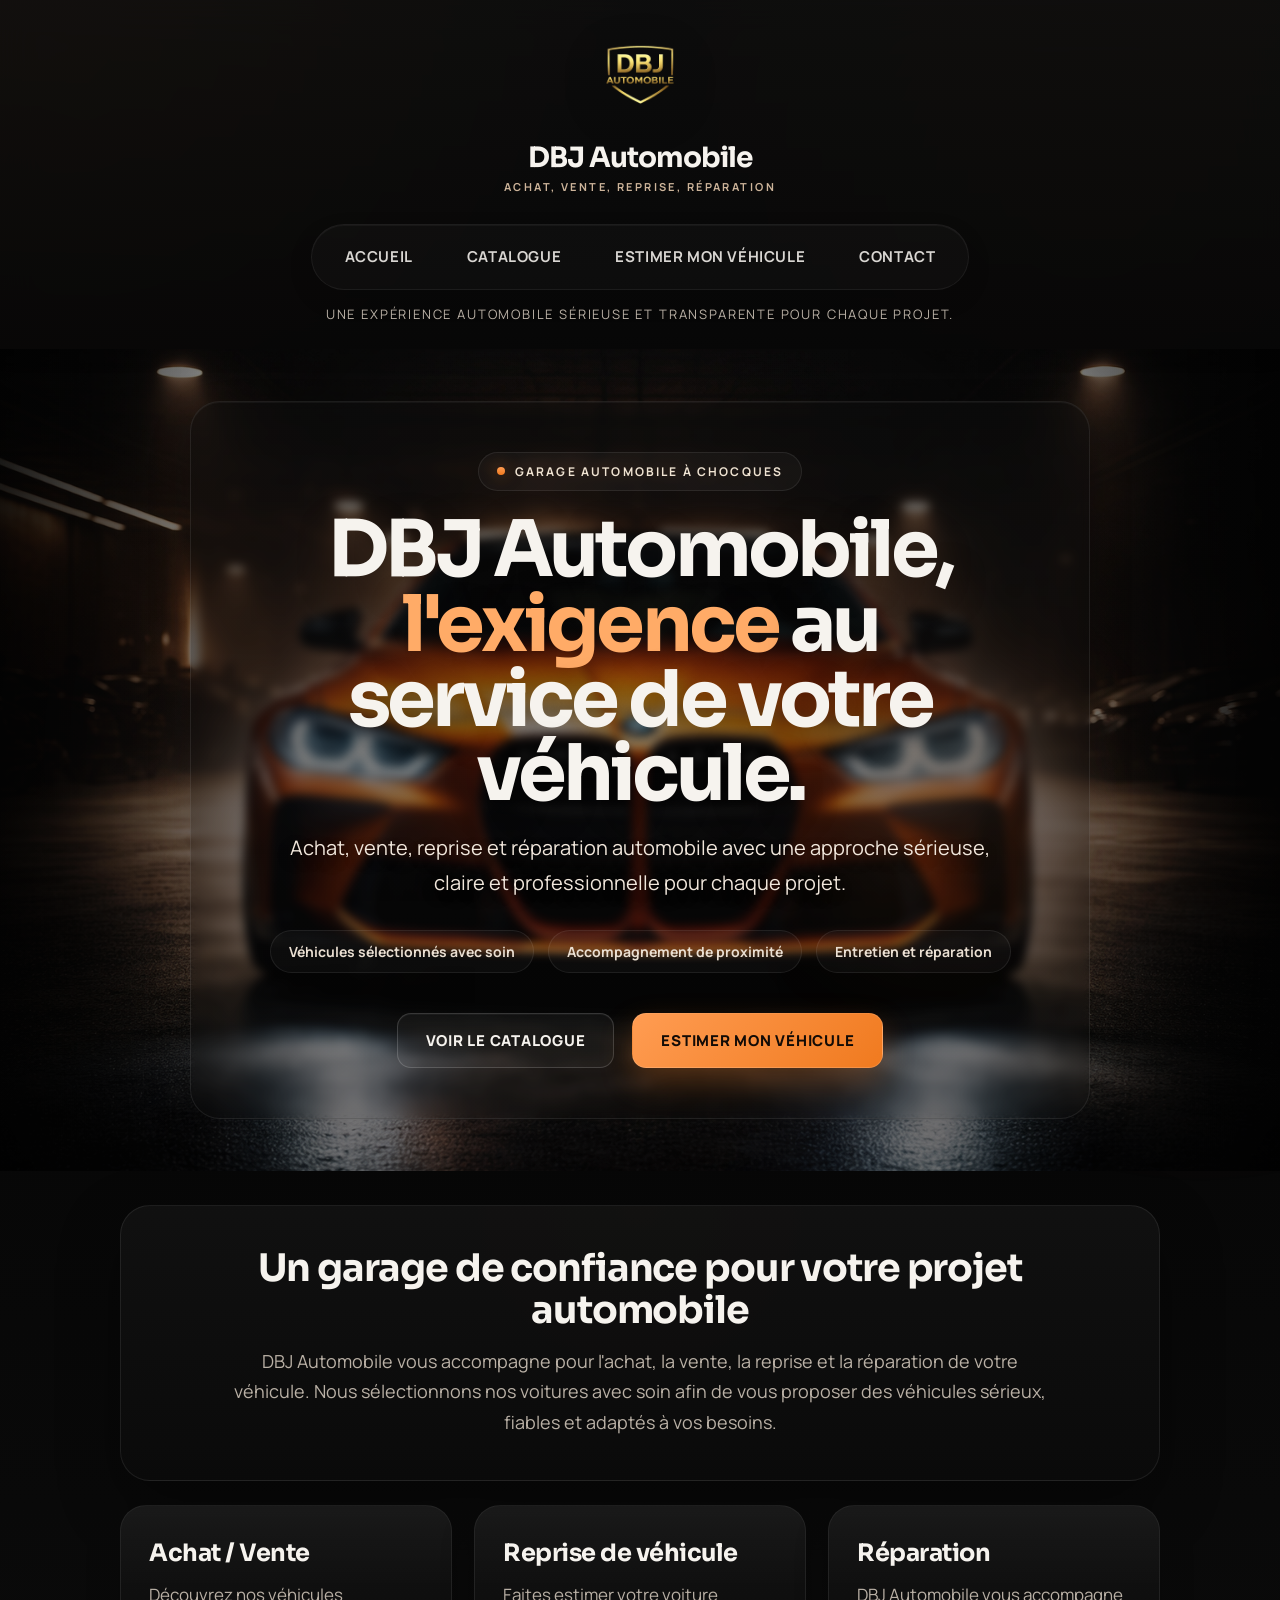
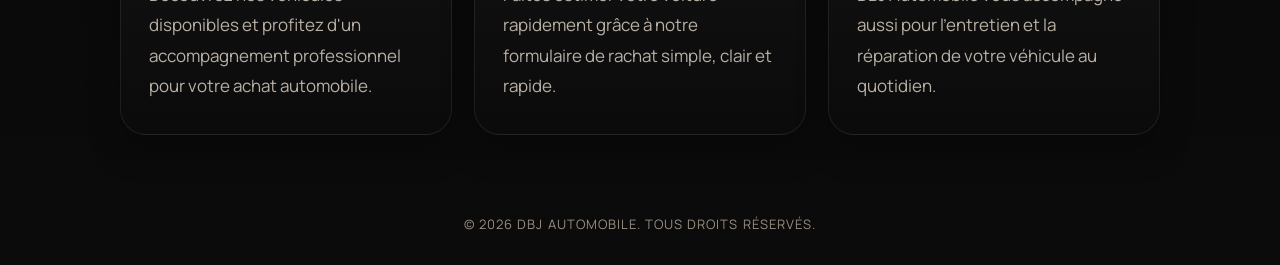
==== index.html @ 02dd4255 "maj" ====
<!doctype html>
<html lang="fr">
  <head>
    <meta charset="UTF-8" />
    <meta name="viewport" content="width=device-width, initial-scale=1.0" />
    <link rel="icon" href="/favicon.ico" sizes="any" />
    <link rel="icon" type="image/png" href="/favicon.png" />
    <link rel="apple-touch-icon" href="/favicon.png" />
    <link rel="shortcut icon" href="/favicon.ico" />

    <title>DBJ Automobile - Garage automobile à Chocques</title>
    <meta
      name="description"
      content="DBJ Automobile, garage automobile à Chocques. Achat, vente, reprise et réparation de véhicules. Découvrez notre catalogue et demandez une estimation."
    />
    <meta name="robots" content="index, follow" />
    <meta name="author" content="DBJ Automobile" />
    <meta name="theme-color" content="#111111" />
    <link rel="canonical" href="https://dbjautomobile.fr/" />
    <link rel="preconnect" href="https://fonts.googleapis.com" />
    <link rel="preconnect" href="https://fonts.gstatic.com" crossorigin />
    <link
      href="https://fonts.googleapis.com/css2?family=Manrope:wght@400;500;600;700;800&family=Sora:wght@500;600;700;800&display=swap"
      rel="stylesheet"
    />

    <meta property="og:title" content="DBJ Automobile" />
    <meta
      property="og:description"
      content="Vente, reprise et réparation de véhicules. Un service simple, fiable et sans surprise."
    />
    <meta property="og:type" content="website" />
    <meta property="og:url" content="https://dbjautomobile.fr/" />
    <meta property="og:image" content="https://dbjautomobile.fr/preview.jpg" />

    <meta name="twitter:card" content="summary_large_image" />
    <meta
      name="twitter:title"
      content="DBJ Automobile - Garage automobile à Chocques"
    />
    <meta
      name="twitter:description"
      content="Achat, vente, reprise et réparation de véhicules chez DBJ Automobile à Chocques."
    />
    <meta name="twitter:image" content="https://dbjautomobile.fr/preview.jpg" />

    <script type="application/ld+json">
      {
        "@context": "https://schema.org",
        "@type": "AutoRepair",
        "name": "DBJ Automobile",
        "image": "https://dbjautomobile.fr/images/logo1.png",
        "url": "https://dbjautomobile.fr/",
        "telephone": "+33 6 66 37 96 85",
        "address": {
          "@type": "PostalAddress",
          "streetAddress": "600 Rue de Lillers",
          "postalCode": "62920",
          "addressLocality": "Chocques",
          "addressCountry": "FR"
        },
        "areaServed": "Chocques",
        "priceRange": "€€",
        "sameAs": ["https://www.google.com/search?q=DBJ+AUTOMOBILE+Chocques"]
      }
    </script>

    <style>
      * {
        box-sizing: border-box;
      }

      :root {
        --bg: #050505;
        --bg-soft: #101010;
        --panel: rgba(17, 17, 17, 0.8);
        --panel-strong: rgba(12, 12, 12, 0.92);
        --line: rgba(255, 255, 255, 0.08);
        --line-strong: rgba(255, 255, 255, 0.14);
        --text: #f6f3ee;
        --muted: #b9b0a5;
        --accent: #f07a1f;
        --accent-soft: #ff9c52;
        --shadow: 0 24px 60px rgba(0, 0, 0, 0.38);
        --radius-xl: 30px;
        --radius-lg: 22px;
        --radius-md: 16px;
        --site-width: 1180px;
      }

      html {
        scroll-behavior: smooth;
      }
      a,
      button,
      input,
      textarea,
      select {
        -webkit-tap-highlight-color: transparent;
      }

      body {
        font-family: "Manrope", "Segoe UI", sans-serif;
        margin: 0;
        color: var(--text);
        background:
          radial-gradient(
            circle at top left,
            rgba(240, 122, 31, 0.14),
            transparent 28%
          ),
          radial-gradient(
            circle at 85% 10%,
            rgba(240, 122, 31, 0.12),
            transparent 22%
          ),
          linear-gradient(180deg, #090909 0%, #050505 42%, #0b0b0b 100%);
        overflow-x: hidden;
        overflow-y: visible;
        position: relative;
      }

      body::before,
      body::after {
        content: "";
        position: fixed;
        width: 34rem;
        height: 34rem;
        border-radius: 50%;
        filter: blur(110px);
        z-index: -1;
        pointer-events: none;
        opacity: 0.34;
      }

      body::before {
        top: -10rem;
        left: -8rem;
        background: rgba(240, 122, 31, 0.18);
      }

      body::after {
        right: -12rem;
        bottom: -10rem;
        background: rgba(240, 122, 31, 0.1);
      }

      .site-header {
        width: 100%;
        margin: 0;
        padding: 20px 28px 24px;
        color: var(--text);
        text-align: center;
        position: relative;
        top: 0;
        z-index: 10;
        background:
          linear-gradient(180deg, rgba(14, 14, 14, 0.9), rgba(7, 7, 7, 0.96)),
          linear-gradient(
            90deg,
            rgba(240, 122, 31, 0.05),
            transparent 45%,
            rgba(240, 122, 31, 0.02)
          );
        box-shadow: 0 6px 18px rgba(0, 0, 0, 0.14);
        backdrop-filter: blur(18px);
        overflow: hidden;
      }
      .site-header::before {
        content: none;
        position: absolute;
        inset: 0 auto auto 0;
        width: 100%;
        height: 1px;
        background: linear-gradient(
          90deg,
          transparent,
          rgba(255, 255, 255, 0.25),
          transparent
        );
        opacity: 0.55;
      }

      .header-shell {
        width: min(100%, var(--site-width));
        margin: 0 auto;
        display: flex;
        flex-direction: column;
        align-items: center;
        gap: 14px;
      }

      .logo-center {
        display: flex;
        flex-direction: column;
        justify-content: center;
        align-items: center;
        width: 100%;
        margin: 0 0 16px 0;
      }

      .logo {
        height: 118px;
        width: auto;
        max-width: 100%;
        object-fit: contain;
        display: block;
        filter: drop-shadow(0 12px 24px rgba(0, 0, 0, 0.28));
      }

      .brand-copy {
        margin-top: 2px;
        display: flex;
        flex-direction: column;
        align-items: center;
        gap: 4px;
      }

      .brand-title {
        margin: 0;
        font-family: "Sora", "Segoe UI", sans-serif;
        font-size: 28px;
        font-weight: 700;
        letter-spacing: -0.035em;
        color: var(--text);
      }

      .brand-subtitle {
        margin: 0;
        color: #cdb49a;
        font-size: 11px;
        font-weight: 700;
        letter-spacing: 0.22em;
        text-transform: uppercase;
      }

      .top-bar {
        display: flex;
        justify-content: center;
        width: 100%;
        max-width: 1100px;
        margin: 0 auto;
      }

      .menu {
        display: flex;
        gap: 12px;
        flex-wrap: wrap;
        justify-content: center;
        align-items: center;
        padding: 10px 12px;
        border-radius: 999px;
        border: 1px solid rgba(255, 255, 255, 0.06);
        background: rgba(255, 255, 255, 0.025);
        box-shadow:
          inset 0 1px 0 rgba(255, 255, 255, 0.04),
          0 10px 24px rgba(0, 0, 0, 0.14);
      }

      .menu a {
        color: rgba(246, 243, 238, 0.88);
        text-decoration: none;
        font-weight: 700;
        font-size: 15px;
        letter-spacing: 0.04em;
        text-transform: uppercase;
        line-height: 1.2;
        transition:
          color 0.25s ease,
          background 0.25s ease,
          border-color 0.25s ease;
        padding: 12px 20px;
        border-radius: 999px;
        border: 1px solid transparent;
      }

      .menu a:hover {
        color: var(--text);
        background: rgba(240, 122, 31, 0.08);
        border-color: rgba(240, 122, 31, 0.22);
      }

      .slogan {
        text-align: center;
        margin: 0 auto;
        color: var(--muted);
        font-size: 13px;
        letter-spacing: 0.14em;
        text-transform: uppercase;
        line-height: 1.6;
        max-width: 860px;
      }

      .hero-banner {
        width: 100%;
        max-width: none;
        min-height: 560px;
        margin: 0;
        background:
          linear-gradient(
            90deg,
            rgba(3, 3, 3, 0.88) 0%,
            rgba(3, 3, 3, 0.38) 18%,
            rgba(3, 3, 3, 0.16) 50%,
            rgba(3, 3, 3, 0.42) 82%,
            rgba(3, 3, 3, 0.9) 100%
          ),
          linear-gradient(
            180deg,
            rgba(255, 255, 255, 0.04),
            rgba(255, 255, 255, 0)
          ),
          url("images/hero.jpg") center center/cover no-repeat;
        display: flex;
        align-items: center;
        justify-content: center;
        padding: 52px 56px;
        position: relative;
        overflow: hidden;
        border-radius: 0;
        border: none;
        box-shadow: none;
      }

      .hero-banner::before {
        content: "";
        position: absolute;
        width: 26rem;
        height: 26rem;
        right: 10%;
        top: 56%;
        transform: translateY(-50%);
        border-radius: 50%;
        background: radial-gradient(
          circle,
          rgba(240, 122, 31, 0.16) 0%,
          rgba(240, 122, 31, 0.05) 34%,
          transparent 68%
        );
        filter: blur(44px);
        pointer-events: none;
      }

      .hero-banner::after {
        content: "";
        position: absolute;
        inset: 0;
        background:
          radial-gradient(
            circle at center,
            transparent 42%,
            rgba(0, 0, 0, 0.08) 72%,
            rgba(0, 0, 0, 0.28) 100%
          ),
          linear-gradient(
            180deg,
            transparent 0%,
            transparent 18%,
            transparent 82%,
            rgba(0, 0, 0, 0.24)
          );
        pointer-events: none;
      }

      .hero-overlay {
        text-align: center;
        color: var(--text);
        background: linear-gradient(
          180deg,
          rgba(14, 14, 14, 0.42),
          rgba(10, 10, 10, 0.18)
        );
        border: 1px solid rgba(255, 255, 255, 0.08);
        box-shadow:
          0 20px 44px rgba(0, 0, 0, 0.2),
          inset 0 1px 0 rgba(255, 255, 255, 0.04);
        backdrop-filter: blur(5px);
        border-radius: var(--radius-xl);
        padding: 50px 52px;
        max-width: 900px;
        width: min(100%, 900px);
        animation: fadeUp 0.8s ease;
        position: relative;
        z-index: 1;
      }

      .hero-kicker {
        display: inline-flex;
        align-items: center;
        gap: 10px;
        margin-bottom: 22px;
        padding: 10px 18px;
        border-radius: 999px;
        background: rgba(255, 255, 255, 0.035);
        border: 1px solid rgba(255, 255, 255, 0.08);
        font-size: 12px;
        font-weight: 700;
        letter-spacing: 0.18em;
        text-transform: uppercase;
        color: #efe3d2;
      }

      .hero-kicker::before {
        content: "";
        width: 8px;
        height: 8px;
        border-radius: 50%;
        background: linear-gradient(180deg, var(--accent-soft), var(--accent));
        box-shadow: 0 0 16px rgba(240, 122, 31, 0.5);
      }

      .hero-overlay h1 {
        margin: 0 0 18px 0;
        font-family: "Sora", "Segoe UI", sans-serif;
        font-size: 78px;
        line-height: 0.96;
        letter-spacing: -0.05em;
        max-width: 12ch;
        margin-left: auto;
        margin-right: auto;
        text-wrap: pretty;
        text-shadow: 0 10px 34px rgba(0, 0, 0, 0.34);
      }

      .hero-overlay h1 span {
        color: #ffab67;
      }

      .hero-overlay p {
        margin: 0 auto;
        max-width: 46rem;
        font-size: 20px;
        line-height: 1.75;
        color: #f0e6db;
        text-shadow: 0 6px 20px rgba(0, 0, 0, 0.22);
      }

      .hero-meta {
        display: flex;
        flex-wrap: wrap;
        gap: 14px;
        margin-top: 30px;
        justify-content: center;
      }

      .hero-meta span {
        display: inline-flex;
        align-items: center;
        min-height: 42px;
        padding: 11px 18px;
        border-radius: 999px;
        background: rgba(255, 255, 255, 0.03);
        border: 1px solid rgba(255, 255, 255, 0.08);
        color: #eadfd2;
        font-size: 14px;
        font-weight: 700;
      }

      .hero-buttons {
        margin-top: 40px;
        display: flex;
        gap: 18px;
        justify-content: center;
        flex-wrap: wrap;
      }

      .hero-btn {
        display: inline-block;
        min-width: 210px;
        padding: 16px 28px;
        border-radius: 14px;
        font-weight: 800;
        text-decoration: none;
        font-size: 15px;
        letter-spacing: 0.05em;
        text-transform: uppercase;
        transition:
          transform 0.25s ease,
          box-shadow 0.25s ease,
          background 0.25s ease,
          border-color 0.25s ease,
          color 0.25s ease;
        text-align: center;
      }

      .hero-btn-dark {
        background: rgba(255, 255, 255, 0.04);
        color: var(--text);
        border: 1px solid rgba(255, 255, 255, 0.16);
        box-shadow: inset 0 1px 0 rgba(255, 255, 255, 0.04);
      }

      .hero-btn-dark:hover {
        transform: translateY(-3px);
        background: rgba(255, 255, 255, 0.08);
        box-shadow: 0 14px 32px rgba(0, 0, 0, 0.26);
      }

      .hero-btn-gold {
        background: linear-gradient(135deg, var(--accent-soft), var(--accent));
        color: #120b06;
        border: 1px solid rgba(255, 255, 255, 0.12);
        box-shadow: 0 14px 32px rgba(240, 122, 31, 0.28);
      }

      .hero-btn-gold:hover {
        transform: translateY(-3px);
        box-shadow: 0 18px 36px rgba(240, 122, 31, 0.34);
        filter: saturate(1.06);
      }

      .intro-section {
        width: min(calc(100% - 32px), 1040px);
        margin: 34px auto 0;
        padding: 42px 38px;
        text-align: center;
        border-radius: var(--radius-xl);
        border: 1px solid rgba(255, 255, 255, 0.08);
        background:
          linear-gradient(
            180deg,
            rgba(18, 18, 18, 0.9),
            rgba(11, 11, 11, 0.92)
          ),
          radial-gradient(
            circle at top,
            rgba(240, 122, 31, 0.07),
            transparent 40%
          );
        box-shadow: var(--shadow);
      }

      .intro-section h2 {
        margin: 0 0 14px 0;
        font-family: "Sora", "Segoe UI", sans-serif;
        font-size: 38px;
        line-height: 1.1;
        color: var(--text);
        letter-spacing: -0.03em;
      }

      .intro-section p {
        margin: 0 auto;
        max-width: 820px;
        color: var(--muted);
        font-size: 18px;
        line-height: 1.7;
      }

      .features {
        width: min(calc(100% - 32px), 1040px);
        margin: 24px auto 80px auto;
        display: grid;
        grid-template-columns: repeat(3, 1fr);
        gap: 22px;
        padding: 0;
      }

      .feature {
        background: linear-gradient(
          180deg,
          rgba(19, 19, 19, 0.94),
          rgba(11, 11, 11, 0.96)
        );
        padding: 32px 28px;
        border-radius: 26px;
        text-align: left;
        box-shadow: 0 16px 34px rgba(0, 0, 0, 0.22);
        transition:
          transform 0.3s ease,
          box-shadow 0.3s ease,
          border-color 0.3s ease;
        border: 1px solid rgba(255, 255, 255, 0.08);
        position: relative;
        overflow: hidden;
      }

      .feature::before {
        content: "";
        position: absolute;
        inset: 0;
        background: linear-gradient(
          180deg,
          rgba(255, 255, 255, 0.03),
          transparent 36%
        );
        pointer-events: none;
      }

      .feature:hover {
        transform: translateY(-8px);
        box-shadow: 0 24px 48px rgba(0, 0, 0, 0.28);
        border-color: rgba(240, 122, 31, 0.22);
      }

      .feature h3 {
        margin: 0 0 12px;
        font-family: "Sora", "Segoe UI", sans-serif;
        font-size: 24px;
        color: var(--text);
        letter-spacing: -0.02em;
      }

      .feature p {
        margin: 0;
        color: var(--muted);
        line-height: 1.8;
        font-size: 17px;
      }

      .contact-popup {
        display: none;
        position: fixed;
        top: 0;
        left: 0;
        width: 100%;
        height: 100%;
        justify-content: center;
        align-items: center;
        z-index: 9999;
      }
      #contactPopup.contact-popup {
        padding: 24px;
        background:
          radial-gradient(
            circle at top,
            rgba(240, 122, 31, 0.12),
            transparent 24%
          ),
          rgba(2, 2, 2, 0.78);
        backdrop-filter: blur(12px);
      }
      #contactPopup .contact-box {
        background: linear-gradient(
          180deg,
          rgba(23, 23, 23, 0.96),
          rgba(10, 10, 10, 0.98)
        );
        color: var(--text);
        padding: 34px 30px 28px;
        border-radius: 28px;
        width: min(100%, 560px);
        text-align: left;
        position: relative;
        box-shadow: 0 30px 70px rgba(0, 0, 0, 0.42);
        border: 1px solid rgba(255, 255, 255, 0.08);
        overflow: hidden;
      }
      #contactPopup .contact-box::before {
        content: "";
        position: absolute;
        inset: 0;
        background:
          linear-gradient(180deg, rgba(255, 255, 255, 0.045), transparent 24%),
          radial-gradient(
            circle at top right,
            rgba(240, 122, 31, 0.14),
            transparent 28%
          );
        pointer-events: none;
      }
      #contactPopup .contact-box > * {
        position: relative;
        z-index: 1;
      }
      #contactPopup .contact-kicker {
        display: inline-flex;
        align-items: center;
        gap: 10px;
        margin-bottom: 14px;
        padding: 10px 16px;
        border-radius: 999px;
        background: rgba(255, 255, 255, 0.035);
        border: 1px solid rgba(255, 255, 255, 0.08);
        font-size: 11px;
        font-weight: 800;
        letter-spacing: 0.18em;
        text-transform: uppercase;
        color: #efe3d2;
      }
      #contactPopup .contact-kicker::before {
        content: "";
        width: 8px;
        height: 8px;
        border-radius: 50%;
        background: linear-gradient(180deg, var(--accent-soft), var(--accent));
        box-shadow: 0 0 14px rgba(240, 122, 31, 0.48);
      }
      #contactPopup .contact-box h2,
      #contactPopup .contact-box h3 {
        margin-top: 0;
        font-family: "Sora", "Segoe UI", sans-serif;
        color: var(--text);
      }
      #contactPopup .contact-box h2 {
        margin-bottom: 10px;
        font-size: 32px;
        letter-spacing: -0.03em;
      }
      #contactPopup .contact-intro {
        margin: 0 0 22px;
        color: #d2c5b8;
        line-height: 1.75;
        font-size: 15px;
        max-width: 44ch;
      }
      #contactPopup .contact-box h3 {
        margin: 0 0 14px;
        font-size: 18px;
        color: #f0d4bd;
      }
      #contactPopup .contact-grid {
        display: grid;
        gap: 12px;
        margin-bottom: 24px;
      }
      #contactPopup .contact-item {
        padding: 15px 16px;
        border-radius: 18px;
        background: rgba(255, 255, 255, 0.03);
        border: 1px solid rgba(255, 255, 255, 0.08);
        box-shadow: inset 0 1px 0 rgba(255, 255, 255, 0.03);
      }
      #contactPopup .contact-item-label {
        display: block;
        margin-bottom: 8px;
        font-size: 11px;
        font-weight: 800;
        letter-spacing: 0.16em;
        text-transform: uppercase;
        color: #9f9183;
      }
      #contactPopup .contact-item-value,
      #contactPopup .contact-item-value a {
        color: #f6f3ee;
        text-decoration: none;
        font-weight: 700;
        line-height: 1.6;
      }
      #contactPopup .contact-item-value a:hover,
      #contactPopup .contact-map-link:hover {
        color: #ffcfab;
      }
      #contactPopup .contact-map-link {
        display: inline-flex;
        align-items: center;
        gap: 10px;
        margin-top: 4px;
        color: #ffcfab;
        text-decoration: none;
        font-weight: 800;
        letter-spacing: 0.04em;
      }
      #contactPopup .contact-hours {
        padding: 18px;
        border-radius: 22px;
        background: linear-gradient(
          180deg,
          rgba(255, 255, 255, 0.035),
          rgba(255, 255, 255, 0.015)
        );
        border: 1px solid rgba(255, 255, 255, 0.08);
      }
      #contactPopup .contact-hours-list {
        display: grid;
        gap: 10px;
      }
      #contactPopup .contact-hour-row {
        display: flex;
        justify-content: space-between;
        gap: 16px;
        padding-bottom: 10px;
        border-bottom: 1px solid rgba(255, 255, 255, 0.06);
        color: #ded4ca;
      }
      #contactPopup .contact-hour-row:last-child {
        padding-bottom: 0;
        border-bottom: none;
      }
      #contactPopup .contact-day {
        font-weight: 700;
        color: #f4ede5;
      }
      #contactPopup .contact-time {
        color: #baaea1;
        text-align: right;
      }
      #contactPopup .close {
        position: absolute;
        top: 18px;
        right: 18px;
        display: flex;
        align-items: center;
        justify-content: center;
        width: 42px;
        height: 42px;
        border-radius: 50%;
        font-size: 22px;
        cursor: pointer;
        color: #f0d4bd;
        background: rgba(255, 255, 255, 0.035);
        border: 1px solid rgba(255, 255, 255, 0.08);
        transition:
          background 0.25s ease,
          border-color 0.25s ease,
          transform 0.25s ease,
          color 0.25s ease;
      }
      #contactPopup .close:hover {
        background: rgba(240, 122, 31, 0.12);
        border-color: rgba(240, 122, 31, 0.24);
        color: #fff4e8;
        transform: translateY(-1px);
      }

      .site-footer {
        width: min(calc(100% - 32px), var(--site-width));
        text-align: center;
        padding: 0 20px 32px;
        background: transparent;
        color: #998d81;
        font-size: 13px;
        margin: 0 auto;
        letter-spacing: 0.08em;
        text-transform: uppercase;
      }

      .site-footer p {
        margin: 0;
      }

      @keyframes fadeUp {
        from {
          opacity: 0;
          transform: translateY(20px);
        }
        to {
          opacity: 1;
          transform: translateY(0);
        }
      }

      @media (max-width: 900px) {
        .features {
          grid-template-columns: 1fr;
        }

        .hero-banner {
          min-height: 500px;
          padding: 38px 34px;
          margin-top: 0;
        }

        .hero-overlay h1 {
          font-size: 58px;
          max-width: 12ch;
        }
      }

      @media (max-width: 768px) {
        .site-header {
          width: 100%;
          margin-top: 0;
          padding: 18px 14px 18px;
        }

        .header-shell {
          gap: 14px;
        }

        .logo {
          height: 96px;
        }

        .logo-center {
          margin-bottom: 12px;
        }

        .brand-title {
          font-size: 23px;
        }

        .brand-subtitle {
          font-size: 11px;
          letter-spacing: 0.16em;
        }

        .menu {
          display: flex;
          flex-direction: column;
          gap: 8px;
          max-width: 100%;
          width: 100%;
          margin: 0 auto;
          border-radius: 20px;
          padding: 10px;
        }

        .menu a {
          display: flex;
          align-items: center;
          justify-content: center;
          width: 100%;
          min-height: 50px;
          font-size: 14px;
          text-align: center;
          background: rgba(255, 255, 255, 0.04);
          border: 1px solid rgba(255, 255, 255, 0.08);
          border-radius: 14px;
          padding: 10px 14px;
        }

        .slogan {
          font-size: 12px;
          line-height: 1.5;
          padding: 0 8px;
          max-width: 380px;
          margin: 14px auto 0 auto;
        }

        .hero-banner {
          width: 100%;
          min-height: 480px;
          padding: 22px 16px;
          border-radius: 0;
          margin-top: 0;
        }

        .hero-overlay {
          padding: 34px 22px;
          border-radius: 22px;
        }

        .hero-kicker {
          font-size: 11px;
          letter-spacing: 0.12em;
        }

        .hero-overlay h1 {
          font-size: 42px;
          line-height: 1.02;
          max-width: 11ch;
        }

        .hero-overlay p {
          font-size: 17px;
          max-width: 100%;
        }

        .hero-btn {
          width: 100%;
          min-width: 0;
          max-width: none;
        }

        .hero-meta {
          gap: 10px;
        }

        .hero-meta span {
          width: 100%;
          justify-content: center;
        }

        .intro-section {
          width: min(calc(100% - 20px), 1040px);
          margin-top: 18px;
          padding: 30px 20px;
          border-radius: 24px;
        }

        .intro-section h2 {
          font-size: 28px;
        }

        .intro-section p {
          font-size: 16px;
        }

        .features {
          width: min(calc(100% - 20px), 1040px);
          gap: 16px;
          margin-bottom: 52px;
        }

        .feature {
          padding: 24px 20px;
          border-radius: 22px;
        }

        .feature h3 {
          font-size: 22px;
        }

        .feature p {
          font-size: 16px;
        }

        #contactPopup.contact-popup {
          top: 0;
          left: 0;
          width: 100%;
          height: 100%;
          padding: 20px;
          background: rgba(0, 0, 0, 0.6);
          display: none;
          align-items: center;
          justify-content: center;
          overflow: hidden;
        }

        #contactPopup .contact-box {
          width: 100%;
          max-width: 400px;
          max-height: 90vh;
          padding: 22px 18px 20px;
          border-radius: 20px;
          overflow-y: auto;
          overscroll-behavior: contain;
          -webkit-overflow-scrolling: touch;
        }

        #contactPopup .contact-box h2 {
          font-size: 28px;
        }

        #contactPopup .close {
          position: sticky;
          top: 0;
          right: auto;
          margin-left: auto;
          margin-bottom: 10px;
          z-index: 5;
        }

        #contactPopup .contact-hour-row {
          flex-direction: column;
          gap: 4px;
        }

        #contactPopup .contact-time {
          text-align: left;
        }

        .site-footer {
          width: min(calc(100% - 20px), var(--site-width));
          padding: 0 0 26px;
        }
      }
    </style>

    <script type="application/ld+json">
      {
        "@context": "https://schema.org",
        "@type": "AutoRepair",
        "name": "DBJ Automobile",
        "image": "https://dbjautomobile.fr/images/logo1.png",
        "url": "https://dbjautomobile.fr/",
        "telephone": "+33 6 66 37 96 85",
        "address": {
          "@type": "PostalAddress",
          "streetAddress": "600 Rue de Lillers",
          "postalCode": "62920",
          "addressLocality": "Chocques",
          "addressCountry": "FR"
        },
        "areaServed": "Chocques",
        "priceRange": "€€",
        "sameAs": ["https://www.google.com/search?q=DBJ+AUTOMOBILE+Chocques"]
      }
    </script>
  </head>
  <body>
    <header class="site-header">
      <div class="header-shell">
        <div class="logo-center">
          <img src="images/logo1.png" class="logo" alt="DBJ Automobile" />
          <div class="brand-copy">
            <p class="brand-title">DBJ Automobile</p>
            <p class="brand-subtitle">Achat, Vente, Reprise, Réparation</p>
          </div>
        </div>

        <div class="top-bar">
          <div class="menu">
            <a href="index.html">Accueil</a>
            <a href="catalogue.html">Catalogue</a>
            <a href="rachat.html">Estimer mon véhicule</a>
            <a
              href="#"
              onclick="
                openContact();
                return false;
              "
              >Contact</a
            >
          </div>
        </div>

        <p class="slogan">
          Une expérience automobile sérieuse et transparente pour chaque projet.
        </p>
      </div>
    </header>

    <section class="hero-banner">
      <div class="hero-overlay">
        <div class="hero-kicker">Garage automobile à Chocques</div>
        <h1>
          DBJ Automobile, <span>l'exigence</span> au service de votre véhicule.
        </h1>
        <p>
          Achat, vente, reprise et réparation automobile avec une approche
          sérieuse, claire et professionnelle pour chaque projet.
        </p>

        <div class="hero-meta">
          <span>Véhicules sélectionnés avec soin</span>
          <span>Accompagnement de proximité</span>
          <span>Entretien et réparation</span>
        </div>

        <div class="hero-buttons">
          <a href="catalogue.html" class="hero-btn hero-btn-dark"
            >Voir le catalogue</a
          >
          <a href="rachat.html" class="hero-btn hero-btn-gold"
            >Estimer mon véhicule</a
          >
        </div>
      </div>
    </section>

    <section class="intro-section">
      <h2>Un garage de confiance pour votre projet automobile</h2>
      <p>
        DBJ Automobile vous accompagne pour l'achat, la vente, la reprise et la
        réparation de votre véhicule. Nous sélectionnons nos voitures avec soin
        afin de vous proposer des véhicules sérieux, fiables et adaptés à vos
        besoins.
      </p>
    </section>

    <section class="features">
      <div class="feature">
        <h3>Achat / Vente</h3>
        <p>
          Découvrez nos véhicules disponibles et profitez d'un accompagnement
          professionnel pour votre achat automobile.
        </p>
      </div>

      <div class="feature">
        <h3>Reprise de véhicule</h3>
        <p>
          Faites estimer votre voiture rapidement grâce à notre formulaire de
          rachat simple, clair et rapide.
        </p>
      </div>

      <div class="feature">
        <h3>Réparation</h3>
        <p>
          DBJ Automobile vous accompagne aussi pour l'entretien et la réparation
          de votre véhicule au quotidien.
        </p>
      </div>
    </section>

    <div id="contactPopup" class="contact-popup">
      <div class="contact-box">
        <span class="close" onclick="closeContact()">×</span>
        <div class="contact-kicker">Prendre contact</div>
        <h2>Contact DBJ Automobile</h2>
        <p class="contact-intro">
          Retrouvez nos coordonnées et nos horaires pour échanger simplement
          avec le garage dans un cadre clair, sérieux et rassurant.
        </p>
        <div class="contact-grid">
          <div class="contact-item">
            <span class="contact-item-label">Adresse</span>
            <div class="contact-item-value">
              600 rue de Lillers, 62920 Chocques
            </div>
          </div>
          <div class="contact-item">
            <span class="contact-item-label">Téléphone</span>
            <div class="contact-item-value">
              <a href="tel:+33666379685">06 66 37 96 85</a>
            </div>
          </div>
          <div class="contact-item">
            <span class="contact-item-label">Email</span>
            <div class="contact-item-value">
              <a href="mailto:dbjautomobile@gmail.com"
                >dbjautomobile@gmail.com</a
              >
            </div>
          </div>
        </div>
        <a
          class="contact-map-link"
          href="https://maps.google.com/?q=600 rue de Lillers 62920 Chocques"
          target="_blank"
          >Voir sur Google Maps</a
        >
        <div class="contact-hours">
          <h3>Horaires</h3>
          <div class="contact-hours-list">
            <div class="contact-hour-row">
              <span class="contact-day">Lundi</span
              ><span class="contact-time">9h-12h / 14h-18h</span>
            </div>
            <div class="contact-hour-row">
              <span class="contact-day">Mardi</span
              ><span class="contact-time">9h-12h / 14h-18h</span>
            </div>
            <div class="contact-hour-row">
              <span class="contact-day">Mercredi</span
              ><span class="contact-time">9h-12h / 14h-18h</span>
            </div>
            <div class="contact-hour-row">
              <span class="contact-day">Jeudi</span
              ><span class="contact-time">9h-12h / 14h-18h</span>
            </div>
            <div class="contact-hour-row">
              <span class="contact-day">Vendredi</span
              ><span class="contact-time">9h-12h / 14h-18h</span>
            </div>
            <div class="contact-hour-row">
              <span class="contact-day">Samedi</span
              ><span class="contact-time">Fermé</span>
            </div>
            <div class="contact-hour-row">
              <span class="contact-day">Dimanche</span
              ><span class="contact-time">Fermé</span>
            </div>
          </div>
        </div>
      </div>
    </div>
    <script>
      function openContact() {
        document.getElementById("contactPopup").style.display = "flex";
      }

      function closeContact() {
        document.getElementById("contactPopup").style.display = "none";
      }

      window.addEventListener("click", function (e) {
        const popup = document.getElementById("contactPopup");
        if (e.target === popup) {
          closeContact();
        }
      });
    </script>

    <footer class="site-footer">
      <p>© 2026 DBJ Automobile. Tous droits réservés.</p>
    </footer>
  </body>
</html>
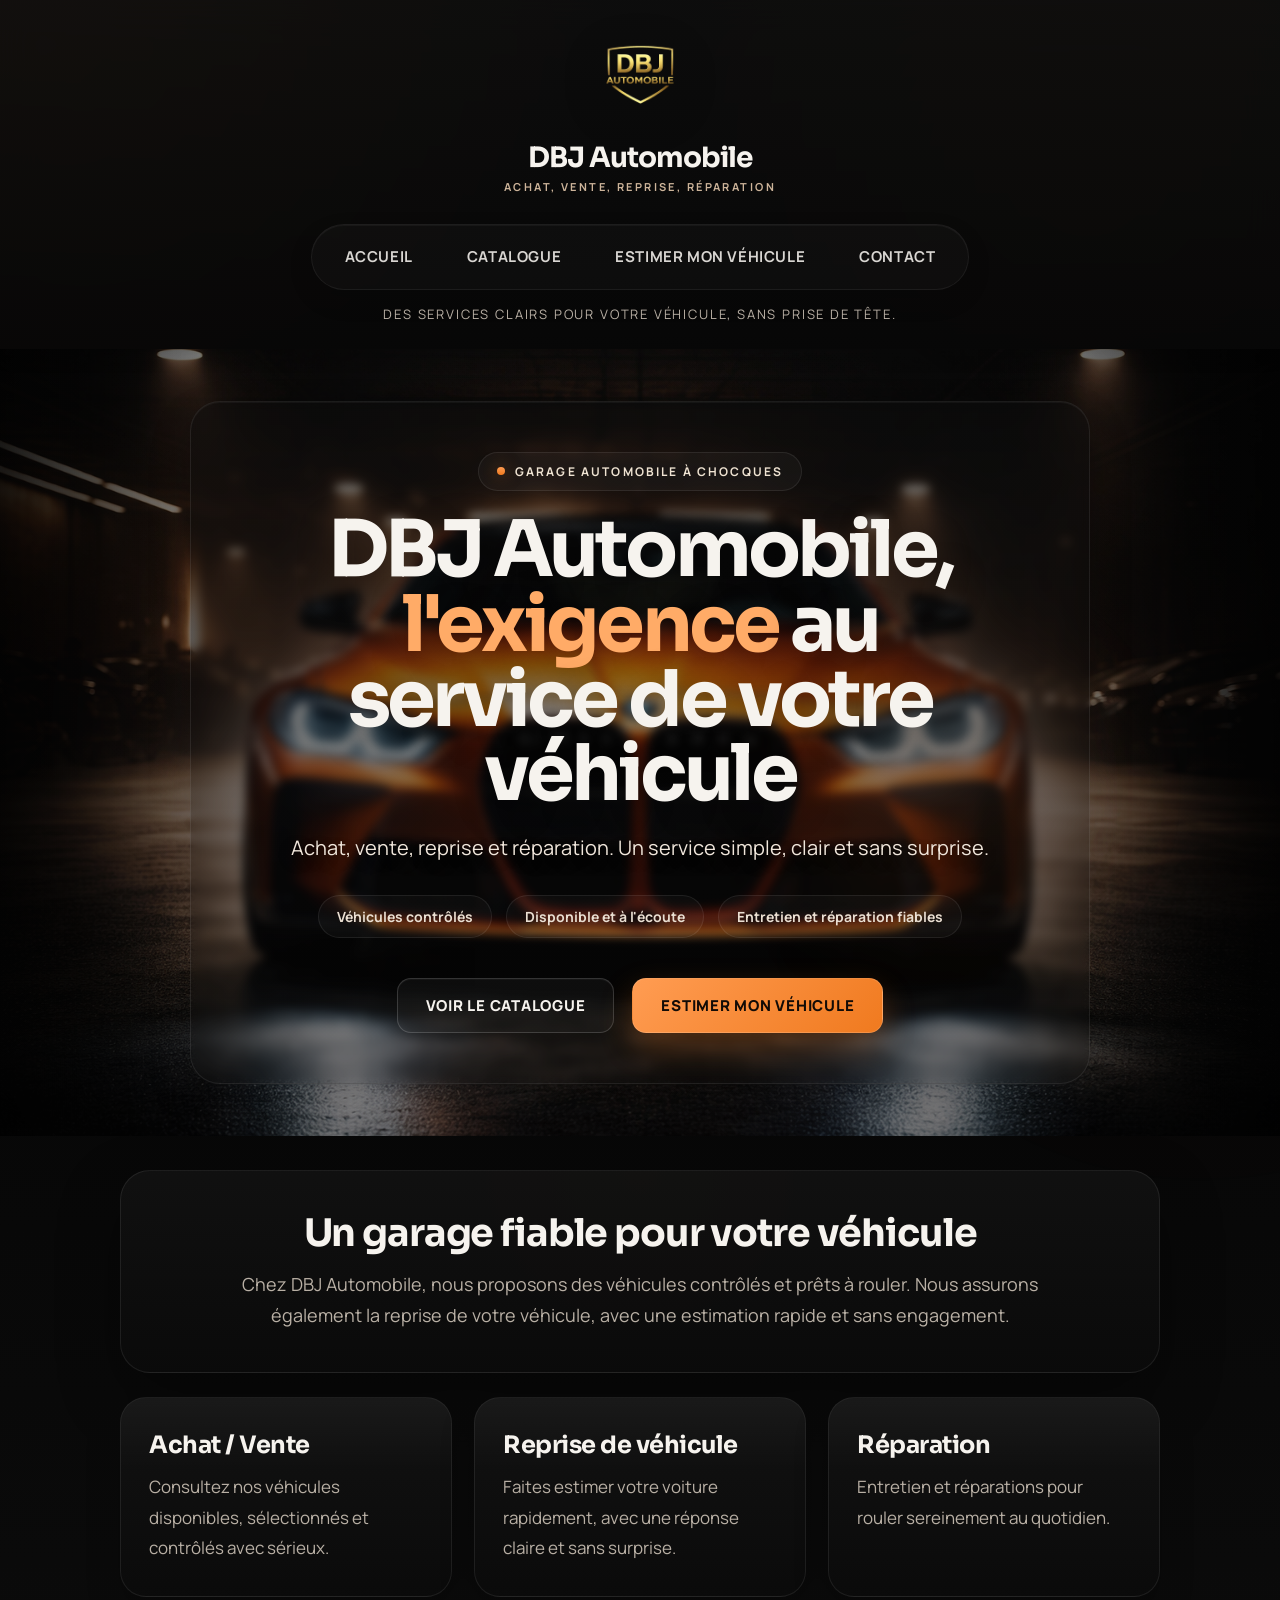
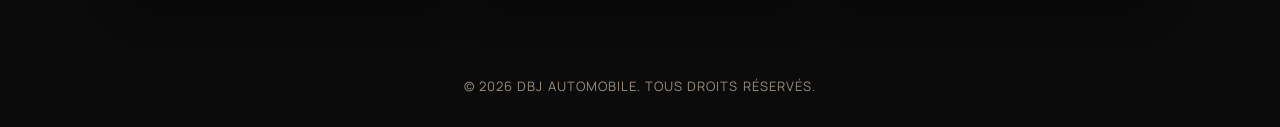
==== commit bc5ae4f1: "maj" ====
--- a/index.html
+++ b/index.html
@@ -1098,7 +1098,7 @@
         </div>
 
         <p class="slogan">
-          Une expérience automobile sérieuse et transparente pour chaque projet.
+          Des services clairs pour votre véhicule, sans prise de tête.
         </p>
       </div>
     </header>
@@ -1107,17 +1107,17 @@
       <div class="hero-overlay">
         <div class="hero-kicker">Garage automobile à Chocques</div>
         <h1>
-          DBJ Automobile, <span>l'exigence</span> au service de votre véhicule.
+          DBJ Automobile, <span>l'exigence</span> au service de votre véhicule
         </h1>
         <p>
-          Achat, vente, reprise et réparation automobile avec une approche
-          sérieuse, claire et professionnelle pour chaque projet.
+          Achat, vente, reprise et réparation. Un service simple, clair et sans
+          surprise.
         </p>
 
         <div class="hero-meta">
-          <span>Véhicules sélectionnés avec soin</span>
-          <span>Accompagnement de proximité</span>
-          <span>Entretien et réparation</span>
+          <span>Véhicules contrôlés</span>
+          <span>Disponible et à l'écoute</span>
+          <span>Entretien et réparation fiables</span>
         </div>
 
         <div class="hero-buttons">
@@ -1132,12 +1132,11 @@
     </section>
 
     <section class="intro-section">
-      <h2>Un garage de confiance pour votre projet automobile</h2>
+      <h2>Un garage fiable pour votre véhicule</h2>
       <p>
-        DBJ Automobile vous accompagne pour l'achat, la vente, la reprise et la
-        réparation de votre véhicule. Nous sélectionnons nos voitures avec soin
-        afin de vous proposer des véhicules sérieux, fiables et adaptés à vos
-        besoins.
+        Chez DBJ Automobile, nous proposons des véhicules contrôlés et prêts à
+        rouler. Nous assurons également la reprise de votre véhicule, avec une
+        estimation rapide et sans engagement.
       </p>
     </section>
 
@@ -1145,25 +1144,22 @@
       <div class="feature">
         <h3>Achat / Vente</h3>
         <p>
-          Découvrez nos véhicules disponibles et profitez d'un accompagnement
-          professionnel pour votre achat automobile.
+          Consultez nos véhicules disponibles, sélectionnés et contrôlés avec
+          sérieux.
         </p>
       </div>
 
       <div class="feature">
         <h3>Reprise de véhicule</h3>
         <p>
-          Faites estimer votre voiture rapidement grâce à notre formulaire de
-          rachat simple, clair et rapide.
+          Faites estimer votre voiture rapidement, avec une réponse claire et
+          sans surprise.
         </p>
       </div>
 
       <div class="feature">
         <h3>Réparation</h3>
-        <p>
-          DBJ Automobile vous accompagne aussi pour l'entretien et la réparation
-          de votre véhicule au quotidien.
-        </p>
+        <p>Entretien et réparations pour rouler sereinement au quotidien.</p>
       </div>
     </section>
 
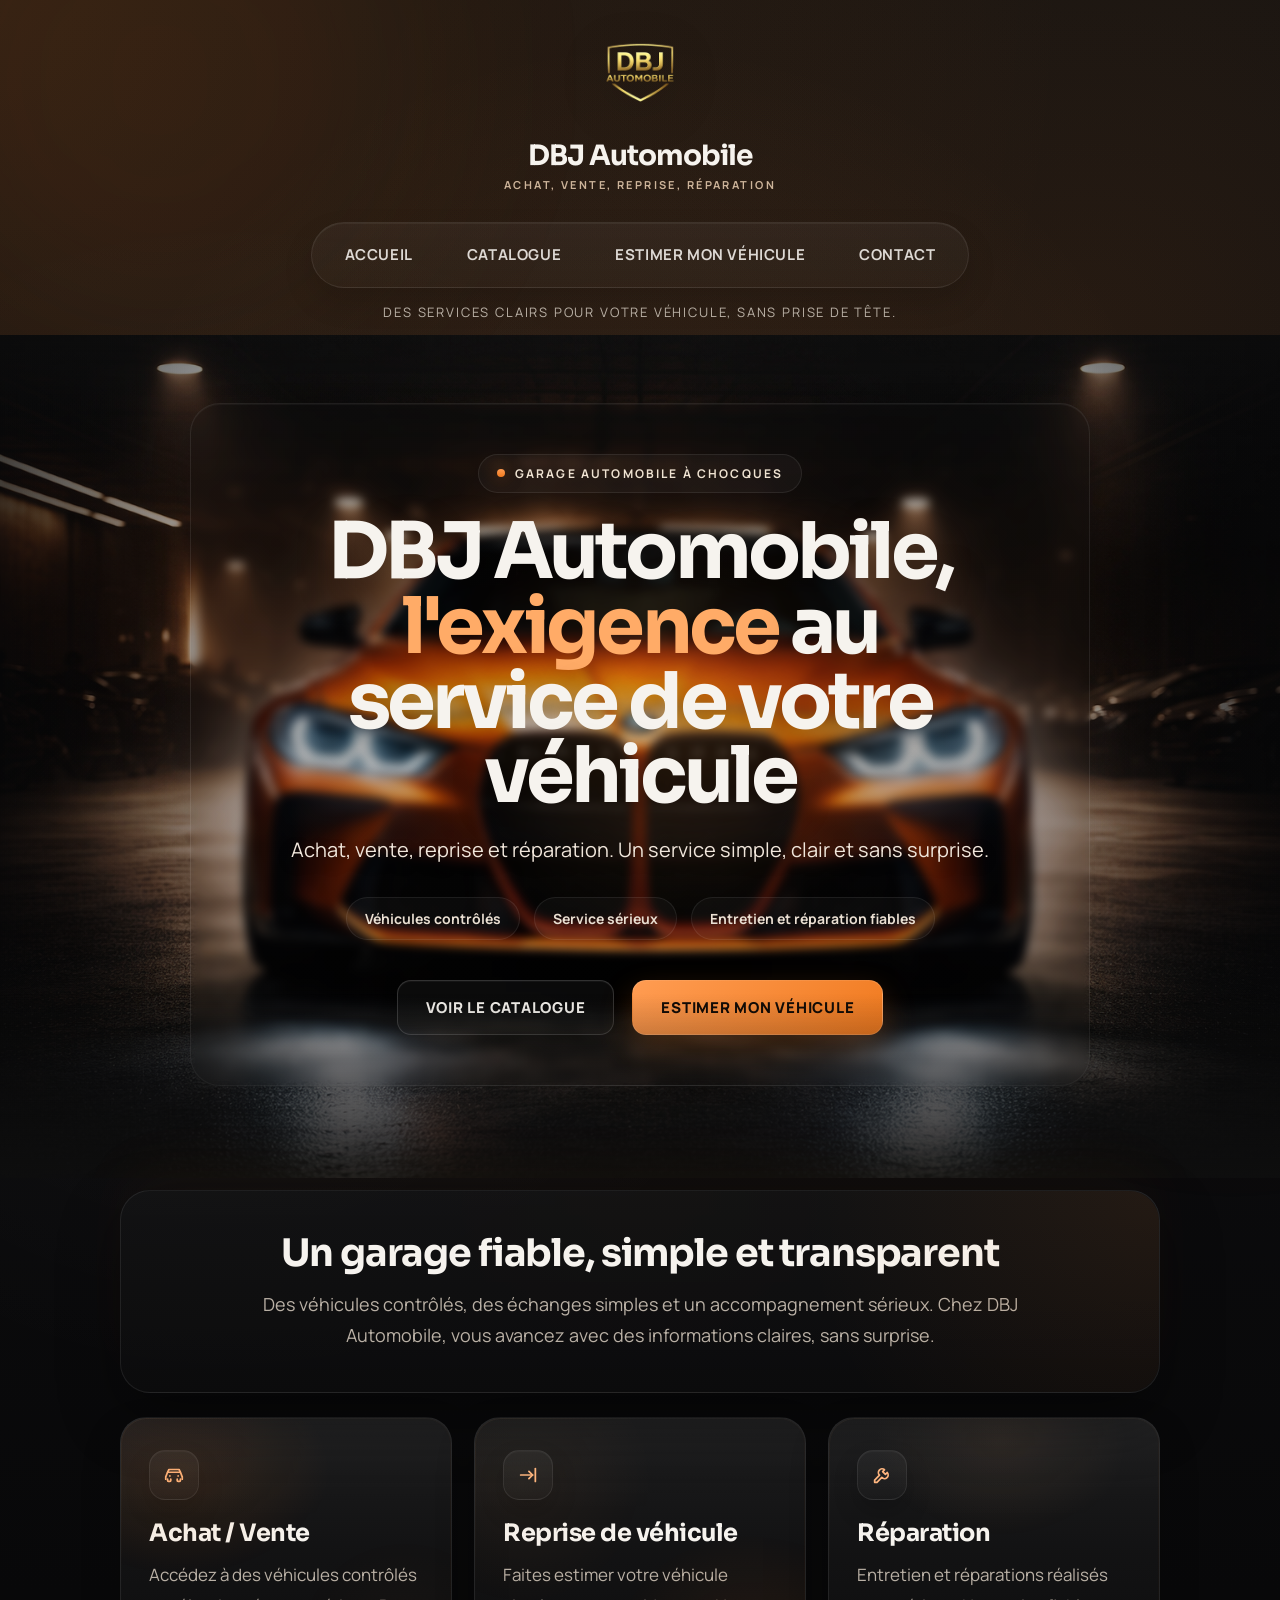
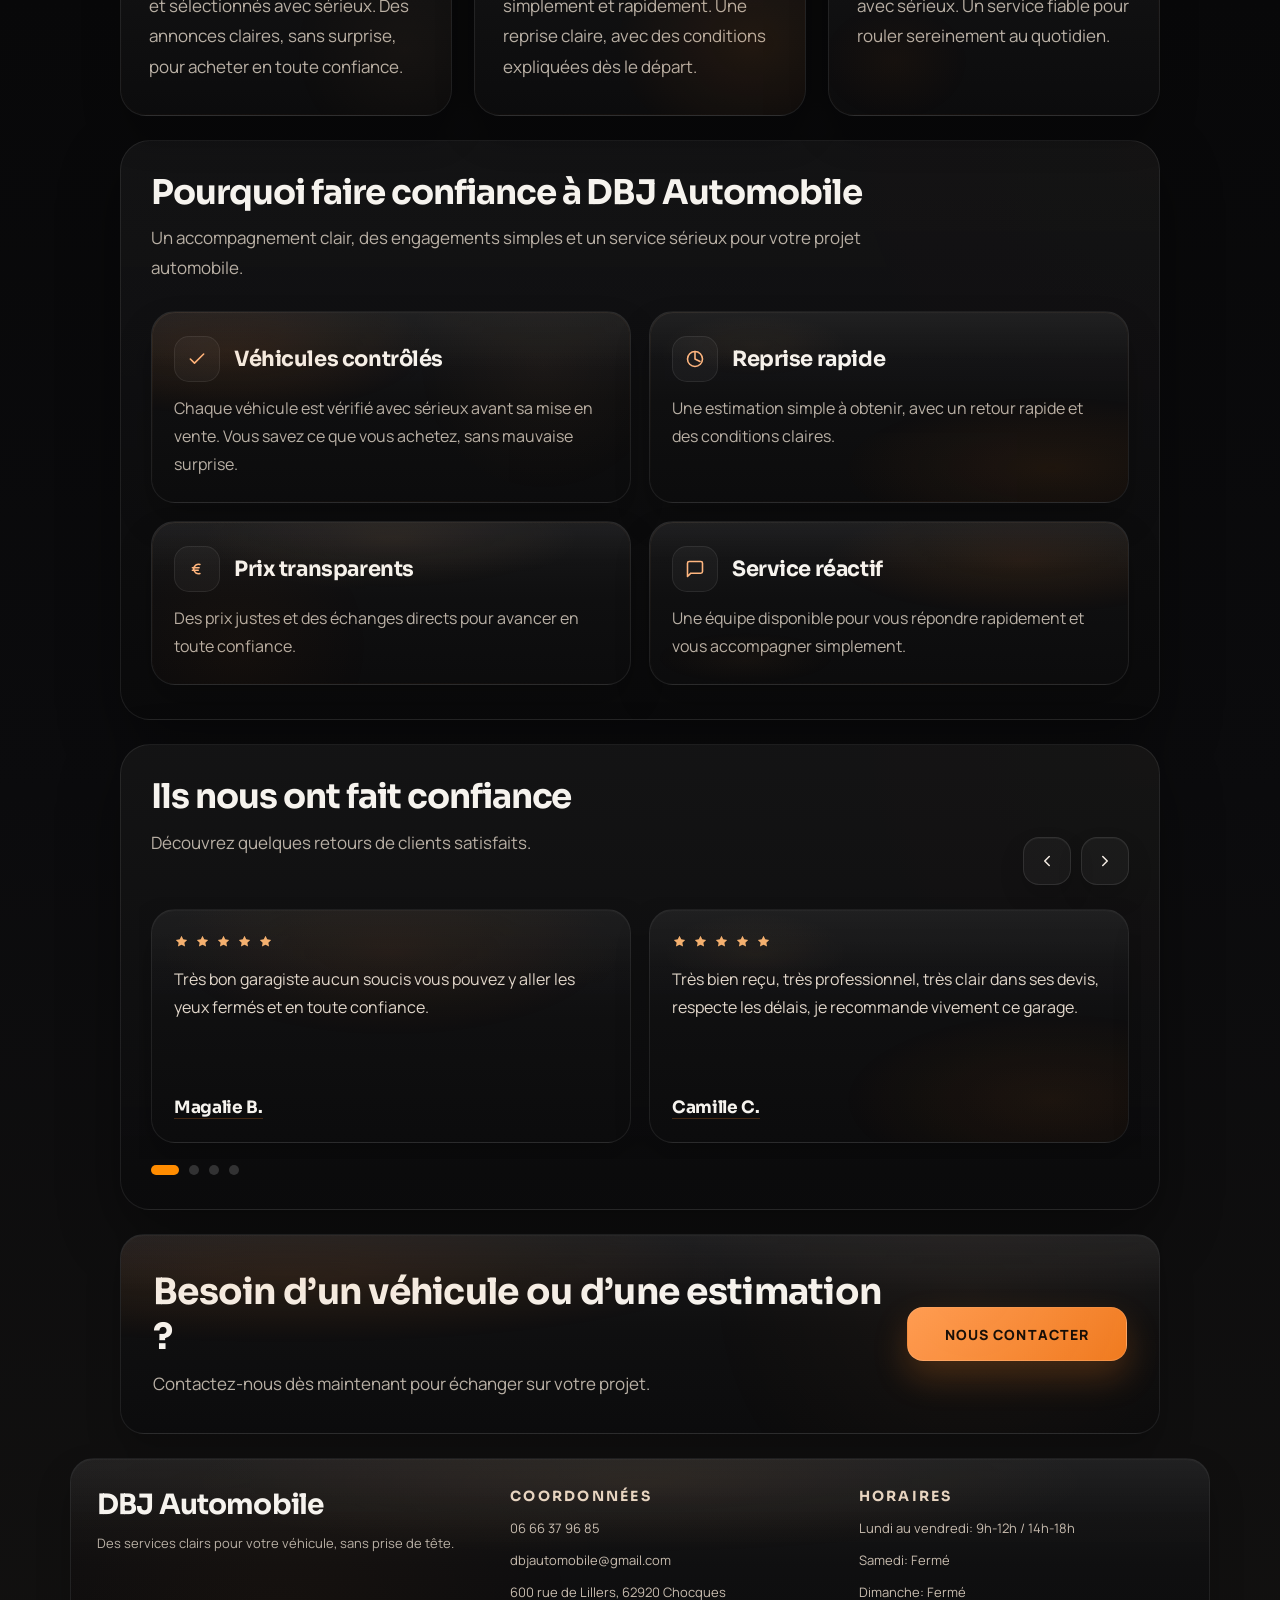
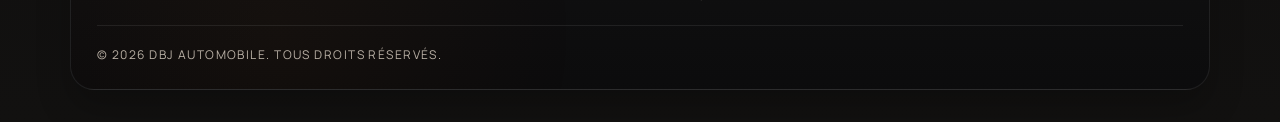
==== commit 0fcf4738: "Maj final" ====
--- a/index.html
+++ b/index.html
@@ -11,8 +11,7 @@
     <title>DBJ Automobile - Garage automobile à Chocques</title>
     <meta
       name="description"
-      content="DBJ Automobile, garage automobile à Chocques. Achat, vente, reprise et réparation de véhicules. Découvrez notre catalogue et demandez une estimation."
-    />
+      content="DBJ Automobile, garage automobile à Chocques. Achat, vente, reprise et réparation de véhicules. Découvrez notre catalogue et demandez une estimation." />
     <meta name="robots" content="index, follow" />
     <meta name="author" content="DBJ Automobile" />
     <meta name="theme-color" content="#111111" />
@@ -21,14 +20,12 @@
     <link rel="preconnect" href="https://fonts.gstatic.com" crossorigin />
     <link
       href="https://fonts.googleapis.com/css2?family=Manrope:wght@400;500;600;700;800&family=Sora:wght@500;600;700;800&display=swap"
-      rel="stylesheet"
-    />
+      rel="stylesheet" />
 
     <meta property="og:title" content="DBJ Automobile" />
     <meta
       property="og:description"
-      content="Vente, reprise et réparation de véhicules. Un service simple, fiable et sans surprise."
-    />
+      content="Vente, reprise et réparation de véhicules. Un service simple, fiable et sans surprise." />
     <meta property="og:type" content="website" />
     <meta property="og:url" content="https://dbjautomobile.fr/" />
     <meta property="og:image" content="https://dbjautomobile.fr/preview.jpg" />
@@ -36,12 +33,10 @@
     <meta name="twitter:card" content="summary_large_image" />
     <meta
       name="twitter:title"
-      content="DBJ Automobile - Garage automobile à Chocques"
-    />
+      content="DBJ Automobile - Garage automobile à Chocques" />
     <meta
       name="twitter:description"
-      content="Achat, vente, reprise et réparation de véhicules chez DBJ Automobile à Chocques."
-    />
+      content="Achat, vente, reprise et réparation de véhicules chez DBJ Automobile à Chocques." />
     <meta name="twitter:image" content="https://dbjautomobile.fr/preview.jpg" />
 
     <script type="application/ld+json">
@@ -105,16 +100,33 @@
         color: var(--text);
         background:
           radial-gradient(
+            circle at 50% 18%,
+            rgba(255, 158, 82, 0.09),
+            transparent 20%
+          ),
+          radial-gradient(
+            circle at 18% 24%,
+            rgba(255, 255, 255, 0.035),
+            transparent 22%
+          ),
+          radial-gradient(
             circle at top left,
             rgba(240, 122, 31, 0.14),
-            transparent 28%
+            transparent 30%
           ),
           radial-gradient(
             circle at 85% 10%,
-            rgba(240, 122, 31, 0.12),
-            transparent 22%
+            rgba(240, 122, 31, 0.1),
+            transparent 24%
           ),
-          linear-gradient(180deg, #090909 0%, #050505 42%, #0b0b0b 100%);
+          linear-gradient(
+            180deg,
+            #111111 0%,
+            #0d0d0f 22%,
+            #080809 48%,
+            #0b0b0d 72%,
+            #121110 100%
+          );
         overflow-x: hidden;
         overflow-y: visible;
         position: relative;
@@ -134,51 +146,44 @@
       }
 
       body::before {
-        top: -10rem;
-        left: -8rem;
-        background: rgba(240, 122, 31, 0.18);
+        top: -12rem;
+        left: -7rem;
+        background: rgba(240, 122, 31, 0.16);
       }
 
       body::after {
-        right: -12rem;
-        bottom: -10rem;
-        background: rgba(240, 122, 31, 0.1);
+        right: -14rem;
+        bottom: -12rem;
+        background: rgba(240, 122, 31, 0.08);
       }
 
       .site-header {
         width: 100%;
         margin: 0;
-        padding: 20px 28px 24px;
+        padding: 18px 28px 10px;
         color: var(--text);
         text-align: center;
         position: relative;
         top: 0;
         z-index: 10;
-        background:
-          linear-gradient(180deg, rgba(14, 14, 14, 0.9), rgba(7, 7, 7, 0.96)),
-          linear-gradient(
-            90deg,
-            rgba(240, 122, 31, 0.05),
-            transparent 45%,
-            rgba(240, 122, 31, 0.02)
-          );
-        box-shadow: 0 6px 18px rgba(0, 0, 0, 0.14);
-        backdrop-filter: blur(18px);
-        overflow: hidden;
+        background: transparent;
+        box-shadow: none;
+        backdrop-filter: none;
+        overflow: visible;
       }
       .site-header::before {
         content: none;
         position: absolute;
-        inset: 0 auto auto 0;
+        inset: auto 0 0 0;
         width: 100%;
         height: 1px;
         background: linear-gradient(
           90deg,
           transparent,
-          rgba(255, 255, 255, 0.25),
+          rgba(255, 255, 255, 0.14),
           transparent
         );
-        opacity: 0.55;
+        opacity: 0.9;
       }
 
       .header-shell {
@@ -250,11 +255,15 @@
         align-items: center;
         padding: 10px 12px;
         border-radius: 999px;
-        border: 1px solid rgba(255, 255, 255, 0.06);
-        background: rgba(255, 255, 255, 0.025);
+        border: 1px solid rgba(255, 255, 255, 0.08);
+        background: linear-gradient(
+          180deg,
+          rgba(255, 255, 255, 0.045),
+          rgba(255, 255, 255, 0.02)
+        );
         box-shadow:
-          inset 0 1px 0 rgba(255, 255, 255, 0.04),
-          0 10px 24px rgba(0, 0, 0, 0.14);
+          inset 0 1px 0 rgba(255, 255, 255, 0.05),
+          0 14px 30px rgba(0, 0, 0, 0.14);
       }
 
       .menu a {
@@ -294,72 +303,89 @@
       .hero-banner {
         width: 100%;
         max-width: none;
-        min-height: 560px;
-        margin: 0;
+        min-height: 620px;
+        margin: 4px 0 0;
+        margin-top: 2px;
         background:
           linear-gradient(
+            180deg,
+            rgba(12, 12, 13, 0.05) 0%,
+            rgba(12, 12, 13, 0.015) 12%,
+            rgba(12, 12, 13, 0) 26%,
+            rgba(12, 12, 13, 0.02) 72%,
+            rgba(12, 12, 13, 0.14) 100%
+          ),
+          linear-gradient(
             90deg,
-            rgba(3, 3, 3, 0.88) 0%,
-            rgba(3, 3, 3, 0.38) 18%,
-            rgba(3, 3, 3, 0.16) 50%,
-            rgba(3, 3, 3, 0.42) 82%,
-            rgba(3, 3, 3, 0.9) 100%
+            rgba(8, 8, 9, 0.76) 0%,
+            rgba(8, 8, 9, 0.28) 18%,
+            rgba(8, 8, 9, 0.04) 50%,
+            rgba(8, 8, 9, 0.3) 82%,
+            rgba(8, 8, 9, 0.78) 100%
+          ),
+          radial-gradient(
+            circle at 52% 44%,
+            rgba(255, 170, 96, 0.15),
+            transparent 30%
+          ),
+          radial-gradient(
+            ellipse 38% 26% at 58% 50%,
+            rgba(240, 122, 31, 0.08),
+            transparent 60%
           ),
           linear-gradient(
             180deg,
-            rgba(255, 255, 255, 0.04),
-            rgba(255, 255, 255, 0)
+            rgba(255, 255, 255, 0.05),
+            rgba(255, 255, 255, 0) 26%
           ),
           url("images/hero.jpg") center center/cover no-repeat;
         display: flex;
         align-items: center;
         justify-content: center;
-        padding: 52px 56px;
+        padding: 68px 56px 92px;
         position: relative;
         overflow: hidden;
         border-radius: 0;
         border: none;
         box-shadow: none;
+        isolation: isolate;
       }
 
       .hero-banner::before {
         content: "";
         position: absolute;
-        width: 26rem;
-        height: 26rem;
-        right: 10%;
-        top: 56%;
-        transform: translateY(-50%);
-        border-radius: 50%;
-        background: radial-gradient(
-          circle,
-          rgba(240, 122, 31, 0.16) 0%,
-          rgba(240, 122, 31, 0.05) 34%,
-          transparent 68%
+        top: 0;
+        left: 0;
+        width: 100%;
+        height: 84px;
+        background: linear-gradient(
+          to bottom,
+          rgba(15, 15, 15, 0.28) 0%,
+          rgba(15, 15, 15, 0) 100%
         );
-        filter: blur(44px);
         pointer-events: none;
+        z-index: 1;
       }
 
       .hero-banner::after {
         content: "";
         position: absolute;
-        inset: 0;
-        background:
-          radial-gradient(
-            circle at center,
-            transparent 42%,
-            rgba(0, 0, 0, 0.08) 72%,
-            rgba(0, 0, 0, 0.28) 100%
-          ),
-          linear-gradient(
-            180deg,
-            transparent 0%,
-            transparent 18%,
-            transparent 82%,
-            rgba(0, 0, 0, 0.24)
-          );
+        bottom: 0;
+        left: 0;
+        width: 100%;
+        height: 184px;
+        background: linear-gradient(
+          to top,
+          rgba(15, 15, 15, 0.88) 0%,
+          rgba(15, 15, 15, 0) 100%
+        );
         pointer-events: none;
+        z-index: 1;
+      }
+
+      .hero-banner > * {
+        position: relative;
+        z-index: 1;
       }
 
       .hero-overlay {
@@ -367,14 +393,14 @@
         color: var(--text);
         background: linear-gradient(
           180deg,
-          rgba(14, 14, 14, 0.42),
-          rgba(10, 10, 10, 0.18)
+          rgba(18, 18, 18, 0.16),
+          rgba(12, 12, 12, 0.04)
         );
         border: 1px solid rgba(255, 255, 255, 0.08);
         box-shadow:
-          0 20px 44px rgba(0, 0, 0, 0.2),
+          0 20px 44px rgba(0, 0, 0, 0.14),
           inset 0 1px 0 rgba(255, 255, 255, 0.04);
-        backdrop-filter: blur(5px);
+        backdrop-filter: blur(5px) saturate(1.03);
         border-radius: var(--radius-xl);
         padding: 50px 52px;
         max-width: 900px;
@@ -382,6 +408,20 @@
         animation: fadeUp 0.8s ease;
         position: relative;
         z-index: 1;
+      }
+
+      .hero-overlay::after {
+        content: "";
+        position: absolute;
+        inset: auto 6% -1px 6%;
+        height: 1px;
+        background: linear-gradient(
+          90deg,
+          transparent,
+          rgba(255, 255, 255, 0.14),
+          transparent
+        );
+        pointer-events: none;
       }
 
       .hero-kicker {
@@ -454,6 +494,14 @@
         color: #eadfd2;
         font-size: 14px;
         font-weight: 700;
+      }
+
+      .hero-proof {
+        margin: 18px auto 0;
+        color: #e4d7ca;
+        font-size: 15px;
+        line-height: 1.7;
+        letter-spacing: 0.02em;
       }
 
       .hero-buttons {
@@ -511,7 +559,7 @@
 
       .intro-section {
         width: min(calc(100% - 32px), 1040px);
-        margin: 34px auto 0;
+        margin: 12px auto 0;
         padding: 42px 38px;
         text-align: center;
         border-radius: var(--radius-xl);
@@ -519,15 +567,32 @@
         background:
           linear-gradient(
             180deg,
-            rgba(18, 18, 18, 0.9),
-            rgba(11, 11, 11, 0.92)
+            rgba(20, 20, 21, 0.84),
+            rgba(12, 12, 13, 0.92)
           ),
           radial-gradient(
-            circle at top,
-            rgba(240, 122, 31, 0.07),
-            transparent 40%
+            circle at top center,
+            rgba(240, 122, 31, 0.06),
+            transparent 42%
           );
-        box-shadow: var(--shadow);
+        box-shadow:
+          var(--shadow),
+          0 -26px 60px rgba(240, 122, 31, 0.04);
+        position: relative;
+        z-index: 1;
+      }
+
+      .intro-section::before {
+        content: "";
+        position: absolute;
+        inset: 0;
+        border-radius: inherit;
+        background: radial-gradient(
+          circle at top right,
+          rgba(240, 122, 31, 0.08),
+          transparent 34%
+        );
+        pointer-events: none;
       }
 
       .intro-section h2 {
@@ -549,7 +614,7 @@
 
       .features {
         width: min(calc(100% - 32px), 1040px);
-        margin: 24px auto 80px auto;
+        margin: 24px auto 24px auto;
         display: grid;
         grid-template-columns: repeat(3, 1fr);
         gap: 22px;
@@ -559,17 +624,21 @@
       .feature {
         background: linear-gradient(
           180deg,
-          rgba(19, 19, 19, 0.94),
-          rgba(11, 11, 11, 0.96)
+          rgba(30, 30, 31, 0.95) 0%,
+          rgba(19, 19, 20, 0.96) 46%,
+          rgba(12, 12, 13, 0.99) 100%
         );
         padding: 32px 28px;
         border-radius: 26px;
         text-align: left;
-        box-shadow: 0 16px 34px rgba(0, 0, 0, 0.22);
+        box-shadow:
+          0 18px 38px rgba(0, 0, 0, 0.24),
+          inset 0 1px 0 rgba(255, 255, 255, 0.03);
         transition:
-          transform 0.3s ease,
-          box-shadow 0.3s ease,
-          border-color 0.3s ease;
+          transform 0.35s cubic-bezier(0.22, 1, 0.36, 1),
+          box-shadow 0.35s cubic-bezier(0.22, 1, 0.36, 1),
+          border-color 0.35s ease,
+          background 0.35s ease;
         border: 1px solid rgba(255, 255, 255, 0.08);
         position: relative;
         overflow: hidden;
@@ -582,15 +651,150 @@
         background: linear-gradient(
           180deg,
           rgba(255, 255, 255, 0.03),
-          transparent 36%
+          transparent 34%
         );
         pointer-events: none;
+        opacity: 0.92;
+        transition:
+          opacity 0.35s ease,
+          transform 0.45s cubic-bezier(0.22, 1, 0.36, 1),
+          filter 0.35s ease;
+      }
+
+      .feature::after {
+        content: "";
+        position: absolute;
+        inset: 0;
+        border-radius: inherit;
+        border: 1px solid transparent;
+        background: linear-gradient(
+            135deg,
+            rgba(255, 186, 122, 0.14),
+            rgba(255, 255, 255, 0.02) 28%,
+            rgba(240, 122, 31, 0.09) 68%,
+            rgba(255, 255, 255, 0.01)
+          )
+          border-box;
+        -webkit-mask:
+          linear-gradient(#fff 0 0) padding-box,
+          linear-gradient(#fff 0 0);
+        -webkit-mask-composite: xor;
+        mask:
+          linear-gradient(#fff 0 0) padding-box,
+          linear-gradient(#fff 0 0);
+        mask-composite: exclude;
+        opacity: 0.42;
+        pointer-events: none;
+      }
+
+      .feature:nth-child(1)::before {
+        background:
+          linear-gradient(180deg, rgba(255, 255, 255, 0.03), transparent 34%),
+          radial-gradient(
+            ellipse 78% 62% at 18% 18%,
+            rgba(240, 122, 31, 0.12),
+            transparent 58%
+          ),
+          radial-gradient(
+            circle at 86% 78%,
+            rgba(255, 179, 112, 0.04),
+            transparent 34%
+          );
+      }
+
+      .feature:nth-child(2)::before {
+        background:
+          linear-gradient(180deg, rgba(255, 255, 255, 0.028), transparent 32%),
+          radial-gradient(
+            ellipse 72% 64% at 84% 76%,
+            rgba(240, 122, 31, 0.09),
+            transparent 60%
+          ),
+          radial-gradient(
+            circle at 14% 22%,
+            rgba(255, 164, 86, 0.05),
+            transparent 36%
+          );
+      }
+
+      .feature:nth-child(3)::before {
+        background:
+          linear-gradient(180deg, rgba(255, 255, 255, 0.03), transparent 34%),
+          radial-gradient(
+            ellipse 66% 58% at 52% 8%,
+            rgba(255, 184, 120, 0.08),
+            transparent 58%
+          ),
+          radial-gradient(
+            ellipse 54% 48% at 20% 82%,
+            rgba(240, 122, 31, 0.045),
+            transparent 46%
+          );
       }
 
       .feature:hover {
-        transform: translateY(-8px);
-        box-shadow: 0 24px 48px rgba(0, 0, 0, 0.28);
-        border-color: rgba(240, 122, 31, 0.22);
+        transform: translateY(-6px) scale(1.018);
+        box-shadow:
+          0 28px 54px rgba(0, 0, 0, 0.28),
+          0 0 0 1px rgba(240, 122, 31, 0.1),
+          0 0 28px rgba(240, 122, 31, 0.055);
+        border-color: rgba(240, 122, 31, 0.2);
+        background: linear-gradient(
+          180deg,
+          rgba(32, 32, 33, 0.96) 0%,
+          rgba(20, 20, 21, 0.97) 46%,
+          rgba(12, 12, 13, 1) 100%
+        );
+      }
+
+      .feature:hover::before {
+        opacity: 1;
+        transform: scale(1.035);
+        filter: saturate(1.08) brightness(1.03);
+      }
+
+      .feature:hover::after {
+        opacity: 0.7;
+      }
+
+      .feature-icon {
+        display: inline-flex;
+        align-items: center;
+        justify-content: center;
+        width: 50px;
+        height: 50px;
+        margin-bottom: 18px;
+        border-radius: 16px;
+        background: linear-gradient(
+          180deg,
+          rgba(255, 255, 255, 0.05),
+          rgba(255, 255, 255, 0.02)
+        );
+        border: 1px solid rgba(255, 255, 255, 0.08);
+        box-shadow:
+          inset 0 1px 0 rgba(255, 255, 255, 0.04),
+          0 12px 24px rgba(0, 0, 0, 0.18);
+        color: #ffb67f;
+        transition:
+          transform 0.3s ease,
+          border-color 0.3s ease,
+          background 0.3s ease;
+      }
+
+      .feature:hover .feature-icon {
+        transform: translateY(-2px);
+        border-color: rgba(240, 122, 31, 0.24);
+        background: linear-gradient(
+          180deg,
+          rgba(240, 122, 31, 0.14),
+          rgba(255, 255, 255, 0.03)
+        );
+      }
+
+      .feature-icon svg {
+        width: 22px;
+        height: 22px;
+        stroke: currentColor;
       }
 
       .feature h3 {
@@ -606,6 +810,556 @@
         color: var(--muted);
         line-height: 1.8;
         font-size: 17px;
+      }
+
+      .home-section {
+        width: min(calc(100% - 32px), 1040px);
+        margin: 0 auto 24px;
+        padding: 34px 30px;
+        border-radius: var(--radius-xl);
+        border: 1px solid rgba(255, 255, 255, 0.08);
+        background:
+          linear-gradient(
+            180deg,
+            rgba(21, 21, 22, 0.88),
+            rgba(11, 11, 12, 0.94)
+          ),
+          radial-gradient(
+            circle at top right,
+            rgba(240, 122, 31, 0.06),
+            transparent 36%
+          );
+        box-shadow: var(--shadow);
+      }
+
+      .section-head {
+        max-width: 720px;
+        margin-bottom: 28px;
+      }
+
+      .section-head h2 {
+        margin: 0 0 12px;
+        font-family: "Sora", "Segoe UI", sans-serif;
+        font-size: 34px;
+        line-height: 1.08;
+        letter-spacing: -0.03em;
+        color: var(--text);
+      }
+
+      .section-head p {
+        margin: 0;
+        color: var(--muted);
+        font-size: 17px;
+        line-height: 1.75;
+      }
+
+      .reasons-grid,
+      .reviews-grid {
+        display: grid;
+        grid-template-columns: repeat(2, minmax(0, 1fr));
+        gap: 18px;
+      }
+
+      .reason-card,
+      .review-card,
+      .cta-panel,
+      .footer-panel {
+        position: relative;
+        overflow: hidden;
+        border-radius: 24px;
+        border: 1px solid rgba(255, 255, 255, 0.08);
+        background: linear-gradient(
+          180deg,
+          rgba(27, 27, 28, 0.92),
+          rgba(16, 16, 17, 0.95) 46%,
+          rgba(12, 12, 13, 0.98)
+        );
+        box-shadow:
+          0 18px 34px rgba(0, 0, 0, 0.22),
+          inset 0 1px 0 rgba(255, 255, 255, 0.03);
+      }
+
+      .reason-card::before,
+      .review-card::before,
+      .cta-panel::before,
+      .footer-panel::before {
+        content: "";
+        position: absolute;
+        inset: 0;
+        background: linear-gradient(
+          180deg,
+          rgba(255, 255, 255, 0.035),
+          transparent 30%
+        );
+        pointer-events: none;
+        opacity: 0.92;
+        transition:
+          opacity 0.35s ease,
+          transform 0.45s cubic-bezier(0.22, 1, 0.36, 1),
+          filter 0.35s ease;
+      }
+
+      .reason-card::after {
+        content: "";
+        position: absolute;
+        inset: 0;
+        border-radius: inherit;
+        border: 1px solid transparent;
+        background: linear-gradient(
+            135deg,
+            rgba(255, 184, 120, 0.16),
+            rgba(255, 255, 255, 0.015) 30%,
+            rgba(240, 122, 31, 0.09) 70%,
+            rgba(255, 255, 255, 0.01)
+          )
+          border-box;
+        -webkit-mask:
+          linear-gradient(#fff 0 0) padding-box,
+          linear-gradient(#fff 0 0);
+        -webkit-mask-composite: xor;
+        mask:
+          linear-gradient(#fff 0 0) padding-box,
+          linear-gradient(#fff 0 0);
+        mask-composite: exclude;
+        opacity: 0.4;
+        pointer-events: none;
+      }
+
+      .review-card::before {
+        background:
+          linear-gradient(180deg, rgba(255, 255, 255, 0.028), transparent 34%),
+          radial-gradient(
+            ellipse 78% 62% at 50% 18%,
+            rgba(240, 122, 31, 0.08),
+            transparent 62%
+          );
+        opacity: 0.82;
+      }
+
+      .review-card::after {
+        content: "";
+        position: absolute;
+        inset: 1px;
+        border-radius: inherit;
+        background: linear-gradient(
+          180deg,
+          rgba(12, 12, 13, 0.08),
+          rgba(12, 12, 13, 0.02)
+        );
+        opacity: 0.18;
+        pointer-events: none;
+      }
+
+      .reason-card:nth-child(4n + 1)::before,
+      .cta-panel::before {
+        background:
+          linear-gradient(180deg, rgba(255, 255, 255, 0.035), transparent 30%),
+          radial-gradient(
+            ellipse 74% 62% at 16% 20%,
+            rgba(240, 122, 31, 0.11),
+            transparent 58%
+          ),
+          radial-gradient(
+            circle at 82% 28%,
+            rgba(255, 176, 106, 0.045),
+            transparent 34%
+          );
+      }
+
+      .reason-card:nth-child(4n + 2)::before,
+      .review-card:nth-child(4n + 2)::before {
+        background:
+          linear-gradient(180deg, rgba(255, 255, 255, 0.035), transparent 30%),
+          radial-gradient(
+            ellipse 76% 66% at 84% 82%,
+            rgba(240, 122, 31, 0.085),
+            transparent 60%
+          ),
+          radial-gradient(
+            ellipse 46% 40% at 22% 18%,
+            rgba(255, 170, 96, 0.05),
+            transparent 42%
+          );
+      }
+
+      .reason-card:nth-child(4n + 3)::before,
+      .footer-panel::before {
+        background:
+          linear-gradient(180deg, rgba(255, 255, 255, 0.035), transparent 32%),
+          radial-gradient(
+            ellipse 68% 56% at 50% 10%,
+            rgba(255, 184, 120, 0.075),
+            transparent 58%
+          ),
+          radial-gradient(
+            circle at 18% 76%,
+            rgba(240, 122, 31, 0.04),
+            transparent 36%
+          );
+      }
+
+      .reason-card:nth-child(4n + 4)::before,
+      .review-card:nth-child(4n + 4)::before {
+        background:
+          linear-gradient(180deg, rgba(255, 255, 255, 0.035), transparent 30%),
+          radial-gradient(
+            ellipse 72% 60% at 78% 24%,
+            rgba(240, 122, 31, 0.095),
+            transparent 58%
+          ),
+          radial-gradient(
+            ellipse 52% 44% at 20% 84%,
+            rgba(255, 170, 96, 0.045),
+            transparent 40%
+          );
+      }
+
+      .reason-card {
+        transition:
+          transform 0.35s cubic-bezier(0.22, 1, 0.36, 1),
+          box-shadow 0.35s cubic-bezier(0.22, 1, 0.36, 1),
+          border-color 0.35s ease,
+          background 0.35s ease;
+      }
+
+      .reason-card:hover {
+        transform: translateY(-6px) scale(1.018);
+        box-shadow:
+          0 28px 54px rgba(0, 0, 0, 0.28),
+          0 0 0 1px rgba(240, 122, 31, 0.1),
+          0 0 28px rgba(240, 122, 31, 0.055);
+        border-color: rgba(240, 122, 31, 0.2);
+        background: linear-gradient(
+          180deg,
+          rgba(32, 32, 33, 0.96) 0%,
+          rgba(20, 20, 21, 0.97) 46%,
+          rgba(12, 12, 13, 1) 100%
+        );
+      }
+
+      .reason-card:hover::before {
+        opacity: 1;
+        transform: scale(1.035);
+        filter: saturate(1.08) brightness(1.03);
+      }
+
+      .reason-card:hover::after {
+        opacity: 0.68;
+      }
+
+      .review-card:hover::before {
+        opacity: 0.92;
+        transform: scale(1.02);
+        filter: saturate(1.04) brightness(1.02);
+      }
+
+      .reason-card {
+        padding: 24px 22px;
+      }
+
+      .reason-top {
+        display: flex;
+        align-items: center;
+        gap: 14px;
+        margin-bottom: 12px;
+      }
+
+      .reason-icon {
+        display: inline-flex;
+        align-items: center;
+        justify-content: center;
+        width: 46px;
+        height: 46px;
+        border-radius: 15px;
+        background: rgba(255, 255, 255, 0.035);
+        border: 1px solid rgba(255, 255, 255, 0.08);
+        color: #ffb67f;
+        flex: 0 0 auto;
+      }
+
+      .reason-icon svg {
+        width: 20px;
+        height: 20px;
+        stroke: currentColor;
+      }
+
+      .reason-card h3,
+      .review-card h3,
+      .cta-copy h2 {
+        margin: 0;
+        font-family: "Sora", "Segoe UI", sans-serif;
+        letter-spacing: -0.02em;
+        color: var(--text);
+      }
+
+      .reason-card h3 {
+        font-size: 21px;
+      }
+
+      .reason-card p,
+      .review-card p,
+      .cta-copy p,
+      .footer-note {
+        margin: 0;
+        color: var(--muted);
+        line-height: 1.75;
+      }
+
+      .reviews-carousel {
+        position: relative;
+      }
+
+      .reviews-header {
+        display: flex;
+        align-items: end;
+        justify-content: space-between;
+        gap: 20px;
+        margin-bottom: 24px;
+      }
+
+      .reviews-controls {
+        display: flex;
+        align-items: center;
+        gap: 10px;
+        flex: 0 0 auto;
+      }
+
+      .reviews-arrow {
+        display: inline-flex;
+        align-items: center;
+        justify-content: center;
+        width: 48px;
+        height: 48px;
+        border-radius: 16px;
+        border: 1px solid rgba(255, 255, 255, 0.1);
+        background: rgba(255, 255, 255, 0.035);
+        color: #f5ede4;
+        cursor: pointer;
+        box-shadow:
+          inset 0 1px 0 rgba(255, 255, 255, 0.04),
+          0 12px 24px rgba(0, 0, 0, 0.16);
+        transition:
+          transform 0.25s ease,
+          border-color 0.25s ease,
+          background 0.25s ease,
+          color 0.25s ease;
+      }
+
+      .slider-btn:hover,
+      .reviews-arrow:hover {
+        background: rgba(255, 255, 255, 0.08);
+        transform: scale(1.1);
+      }
+
+      .reviews-arrow svg {
+        width: 18px;
+        height: 18px;
+        stroke: currentColor;
+      }
+
+      .reviews-viewport {
+        overflow: hidden;
+        cursor: grab;
+        touch-action: pan-y;
+        margin: -12px -12px -16px;
+        padding: 12px 12px 16px;
+        background: transparent;
+      }
+
+      .reviews-track {
+        display: flex;
+        gap: 18px;
+        will-change: transform;
+        transition: transform 0.45s cubic-bezier(0.22, 1, 0.36, 1);
+      }
+
+      .review-card {
+        flex: 0 0 calc((100% - 18px) / 2);
+        padding: 24px 22px;
+        min-height: 100%;
+        transition:
+          transform 0.35s cubic-bezier(0.22, 1, 0.36, 1),
+          box-shadow 0.35s cubic-bezier(0.22, 1, 0.36, 1),
+          border-color 0.35s ease,
+          background 0.35s ease;
+      }
+
+      .review-card:hover {
+        transform: translateY(-6px) scale(1.018);
+        box-shadow:
+          0 28px 54px rgba(0, 0, 0, 0.28),
+          0 0 0 1px rgba(240, 122, 31, 0.1),
+          0 0 28px rgba(240, 122, 31, 0.055);
+        border-color: rgba(240, 122, 31, 0.2);
+        background: linear-gradient(
+          180deg,
+          rgba(32, 32, 33, 0.96) 0%,
+          rgba(20, 20, 21, 0.97) 46%,
+          rgba(12, 12, 13, 1) 100%
+        );
+      }
+
+      .review-card-inner {
+        position: relative;
+        z-index: 1;
+        display: flex;
+        flex-direction: column;
+        height: 100%;
+      }
+
+      .review-stars {
+        display: inline-flex;
+        gap: 6px;
+        margin-bottom: 16px;
+        color: #f4b06f;
+      }
+
+      .review-stars svg {
+        width: 15px;
+        height: 15px;
+        fill: currentColor;
+      }
+
+      .review-card p {
+        font-size: 16px;
+        margin-bottom: 20px;
+        color: #e1d6ca;
+      }
+
+      .review-card h3 {
+        font-size: 17px;
+        margin-top: auto;
+        margin-bottom: 0;
+      }
+
+      .review-card h3 a {
+        color: inherit;
+        text-decoration: none;
+        border-bottom: 1px solid rgba(240, 122, 31, 0.24);
+        transition:
+          color 0.25s ease,
+          border-color 0.25s ease;
+      }
+
+      .review-card h3 a:hover {
+        color: #ffcfab;
+        border-color: rgba(240, 122, 31, 0.46);
+      }
+
+      .reviews-footer {
+        display: flex;
+        align-items: center;
+        justify-content: space-between;
+        gap: 20px;
+        margin-top: 22px;
+      }
+
+      .reviews-dots {
+        display: flex;
+        align-items: center;
+        gap: 10px;
+      }
+
+      .reviews-dot {
+        width: 10px;
+        height: 10px;
+        padding: 0;
+        border: none;
+        border-radius: 999px;
+        background: rgba(255, 255, 255, 0.16);
+        cursor: pointer;
+        transition:
+          width 0.25s ease,
+          background 0.25s ease,
+          transform 0.25s ease;
+      }
+
+      .reviews-dot.is-active {
+        width: 28px;
+        border-radius: 10px;
+        background: linear-gradient(135deg, var(--accent-soft), var(--accent));
+        background: #ff8c00;
+      }
+
+      .reviews-google-link {
+        display: inline-flex;
+        align-items: center;
+        justify-content: center;
+        min-height: 50px;
+        padding: 12px 20px;
+        border-radius: 16px;
+        border: 1px solid rgba(255, 255, 255, 0.12);
+        background: rgba(255, 255, 255, 0.035);
+        color: #fff5eb;
+        text-decoration: none;
+        font-size: 12px;
+        font-weight: 800;
+        letter-spacing: 0.12em;
+        text-transform: uppercase;
+        transition:
+          transform 0.25s ease,
+          border-color 0.25s ease,
+          background 0.25s ease,
+          color 0.25s ease;
+      }
+
+      .reviews-google-link:hover {
+        transform: translateY(-2px);
+        border-color: rgba(240, 122, 31, 0.28);
+        background: rgba(240, 122, 31, 0.12);
+        color: #fff4e8;
+      }
+
+      .cta-section {
+        width: min(calc(100% - 32px), 1040px);
+        margin: 0 auto 24px;
+      }
+
+      .cta-panel {
+        padding: 34px 32px;
+        display: flex;
+        align-items: center;
+        justify-content: space-between;
+        gap: 24px;
+      }
+
+      .cta-copy h2 {
+        font-size: 36px;
+        margin-bottom: 10px;
+      }
+
+      .cta-copy p {
+        font-size: 17px;
+        max-width: 620px;
+      }
+
+      .cta-button {
+        display: inline-flex;
+        align-items: center;
+        justify-content: center;
+        min-width: 220px;
+        min-height: 54px;
+        padding: 14px 24px;
+        border-radius: 16px;
+        border: 1px solid rgba(255, 255, 255, 0.12);
+        background: linear-gradient(135deg, var(--accent-soft), var(--accent));
+        color: #120b06;
+        font-size: 14px;
+        font-weight: 800;
+        letter-spacing: 0.08em;
+        text-transform: uppercase;
+        text-decoration: none;
+        box-shadow: 0 16px 34px rgba(240, 122, 31, 0.24);
+        transition:
+          transform 0.25s ease,
+          box-shadow 0.25s ease,
+          filter 0.25s ease;
+      }
+
+      .cta-button:hover {
+        transform: translateY(-3px);
+        box-shadow: 0 20px 40px rgba(240, 122, 31, 0.3);
+        filter: saturate(1.05);
       }
 
       .contact-popup {
@@ -744,12 +1498,17 @@
       #contactPopup .contact-map-link {
         display: inline-flex;
         align-items: center;
+        justify-content: center;
+        align-self: center;
+        text-align: center;
         gap: 10px;
-        margin-top: 4px;
+        width: fit-content;
+        margin: 4px auto 24px;
         color: #ffcfab;
         text-decoration: none;
         font-weight: 800;
         letter-spacing: 0.04em;
+        transform: translate(150px);
       }
       #contactPopup .contact-hours {
         padding: 18px;
@@ -815,18 +1574,78 @@
 
       .site-footer {
         width: min(calc(100% - 32px), var(--site-width));
-        text-align: center;
         padding: 0 20px 32px;
         background: transparent;
         color: #998d81;
         font-size: 13px;
         margin: 0 auto;
-        letter-spacing: 0.08em;
+      }
+
+      .footer-panel {
+        padding: 28px 26px 24px;
+      }
+
+      .footer-grid {
+        position: relative;
+        z-index: 1;
+        display: grid;
+        grid-template-columns: 1.2fr 1fr 1fr;
+        gap: 24px;
+        text-align: left;
+      }
+
+      .footer-brand h3,
+      .footer-block h4 {
+        margin: 0;
+        font-family: "Sora", "Segoe UI", sans-serif;
+        color: var(--text);
+      }
+
+      .footer-brand h3 {
+        font-size: 28px;
+        letter-spacing: -0.03em;
+        margin-bottom: 10px;
+      }
+
+      .footer-brand p {
+        margin: 0;
+        color: var(--muted);
+        line-height: 1.8;
+      }
+
+      .footer-block h4 {
+        margin-bottom: 12px;
+        font-size: 14px;
+        letter-spacing: 0.16em;
         text-transform: uppercase;
-      }
-
-      .site-footer p {
-        margin: 0;
+        color: #e7d4c0;
+      }
+
+      .footer-list {
+        display: grid;
+        gap: 10px;
+      }
+
+      .footer-item,
+      .footer-item a {
+        color: #c8bcaf;
+        text-decoration: none;
+        line-height: 1.7;
+      }
+
+      .footer-item a:hover {
+        color: #ffcfab;
+      }
+
+      .footer-note {
+        position: relative;
+        z-index: 1;
+        margin-top: 22px;
+        padding-top: 18px;
+        border-top: 1px solid rgba(255, 255, 255, 0.08);
+        font-size: 12px;
+        letter-spacing: 0.12em;
+        text-transform: uppercase;
       }
 
       @keyframes fadeUp {
@@ -846,8 +1665,8 @@
         }
 
         .hero-banner {
-          min-height: 500px;
-          padding: 38px 34px;
+          min-height: 560px;
+          padding: 52px 34px 76px;
           margin-top: 0;
         }
 
@@ -861,7 +1680,7 @@
         .site-header {
           width: 100%;
           margin-top: 0;
-          padding: 18px 14px 18px;
+          padding: 16px 14px 8px;
         }
 
         .header-shell {
@@ -920,10 +1739,10 @@
 
         .hero-banner {
           width: 100%;
-          min-height: 480px;
-          padding: 22px 16px;
+          min-height: 520px;
+          padding: 38px 16px 64px;
           border-radius: 0;
-          margin-top: 0;
+          margin-top: 6px;
         }
 
         .hero-overlay {
@@ -945,6 +1764,10 @@
         .hero-overlay p {
           font-size: 17px;
           max-width: 100%;
+        }
+
+        .hero-proof {
+          font-size: 14px;
         }
 
         .hero-btn {
@@ -980,7 +1803,7 @@
         .features {
           width: min(calc(100% - 20px), 1040px);
           gap: 16px;
-          margin-bottom: 52px;
+          margin-bottom: 24px;
         }
 
         .feature {
@@ -994,6 +1817,81 @@
 
         .feature p {
           font-size: 16px;
+        }
+
+        .home-section,
+        .cta-section {
+          width: min(calc(100% - 20px), 1040px);
+        }
+
+        .home-section {
+          padding: 28px 20px;
+          border-radius: 24px;
+        }
+
+        .section-head h2 {
+          font-size: 28px;
+        }
+
+        .section-head p {
+          font-size: 16px;
+        }
+
+        .reasons-grid,
+        .footer-grid {
+          grid-template-columns: 1fr;
+        }
+
+        .reviews-header,
+        .reviews-footer {
+          flex-direction: column;
+          align-items: flex-start;
+        }
+
+        .reviews-controls {
+          align-self: flex-start;
+        }
+
+        .review-card {
+          flex-basis: 100%;
+          transition: all 0.3s ease;
+        }
+
+        .reviews-google-link {
+          width: 100%;
+        }
+
+        .reason-card,
+        .review-card,
+        .cta-panel,
+        .footer-panel {
+          border-radius: 22px;
+        }
+
+        .cta-panel {
+          padding: 28px 20px;
+          flex-direction: column;
+          align-items: flex-start;
+        }
+
+        .cta-copy h2 {
+          font-size: 28px;
+        }
+
+        .cta-copy p {
+          font-size: 16px;
+        }
+
+        .cta-button {
+          width: 100%;
+        }
+
+        .footer-panel {
+          padding: 24px 20px;
+        }
+
+        .footer-brand h3 {
+          font-size: 24px;
         }
 
         #contactPopup.contact-popup {
@@ -1040,6 +1938,11 @@
 
         #contactPopup .contact-time {
           text-align: left;
+        }
+
+        #contactPopup .contact-map-link {
+          transform: translateX(70px);
+          margin: 4px auto 24px;
         }
 
         .site-footer {
@@ -1116,7 +2019,7 @@
 
         <div class="hero-meta">
           <span>Véhicules contrôlés</span>
-          <span>Disponible et à l'écoute</span>
+          <span> Service sérieux</span>
           <span>Entretien et réparation fiables</span>
         </div>
 
@@ -1132,34 +2035,372 @@
     </section>
 
     <section class="intro-section">
-      <h2>Un garage fiable pour votre véhicule</h2>
+      <h2>Un garage fiable, simple et transparent</h2>
       <p>
-        Chez DBJ Automobile, nous proposons des véhicules contrôlés et prêts à
-        rouler. Nous assurons également la reprise de votre véhicule, avec une
-        estimation rapide et sans engagement.
+        Des véhicules contrôlés, des échanges simples et un accompagnement sérieux. 
+Chez DBJ Automobile, vous avancez avec des informations claires, sans surprise.
       </p>
     </section>
 
     <section class="features">
       <div class="feature">
+        <div class="feature-icon" aria-hidden="true">
+          <svg
+            viewBox="0 0 24 24"
+            fill="none"
+            stroke-width="1.9"
+            stroke-linecap="round"
+            stroke-linejoin="round">
+            <path d="M3 16.5V14l2-5h14l2 5v2.5"></path>
+            <path d="M5 9l1.5-3h11L19 9"></path>
+            <path d="M5 16.5v1.5a1 1 0 0 0 1 1h1.5a1 1 0 0 0 1-1v-1.5"></path>
+            <path d="M15.5 16.5v1.5a1 1 0 0 0 1 1H18a1 1 0 0 0 1-1v-1.5"></path>
+            <path d="M7.5 13h.01"></path>
+            <path d="M16.5 13h.01"></path>
+          </svg>
+        </div>
         <h3>Achat / Vente</h3>
         <p>
-          Consultez nos véhicules disponibles, sélectionnés et contrôlés avec
-          sérieux.
+          Accédez à des véhicules contrôlés et sélectionnés avec sérieux.
+Des annonces claires, sans surprise, pour acheter en toute confiance.
         </p>
       </div>
 
       <div class="feature">
+        <div class="feature-icon" aria-hidden="true">
+          <svg
+            viewBox="0 0 24 24"
+            fill="none"
+            stroke-width="1.9"
+            stroke-linecap="round"
+            stroke-linejoin="round">
+            <path d="M4 12h13"></path>
+            <path d="M13 8l4 4-4 4"></path>
+            <path d="M20 5v14"></path>
+          </svg>
+        </div>
         <h3>Reprise de véhicule</h3>
         <p>
-          Faites estimer votre voiture rapidement, avec une réponse claire et
-          sans surprise.
+          Faites estimer votre véhicule simplement et rapidement.
+Une reprise claire, avec des conditions expliquées dès le départ.
         </p>
       </div>
 
       <div class="feature">
+        <div class="feature-icon" aria-hidden="true">
+          <svg
+            viewBox="0 0 24 24"
+            fill="none"
+            stroke-width="1.9"
+            stroke-linecap="round"
+            stroke-linejoin="round">
+            <path
+              d="M14.7 6.3a4 4 0 0 0-5.4 5.9L4 17.5V20h2.5l5.3-5.3a4 4 0 0 0 5.9-5.4l-2 2-3-3 2-2z"></path>
+          </svg>
+        </div>
         <h3>Réparation</h3>
-        <p>Entretien et réparations pour rouler sereinement au quotidien.</p>
+        <p>
+          Entretien et réparations réalisés avec sérieux.
+Un service fiable pour rouler sereinement au quotidien.
+        </p>
+      </div>
+    </section>
+
+    <section class="home-section">
+      <div class="section-head">
+        <h2>Pourquoi faire confiance à DBJ Automobile</h2>
+        <p>
+          Un accompagnement clair, des engagements simples et un service sérieux pour votre projet automobile.
+        </p>
+      </div>
+      <div class="reasons-grid">
+        <article class="reason-card">
+          <div class="reason-top">
+            <div class="reason-icon" aria-hidden="true">
+              <svg
+                viewBox="0 0 24 24"
+                fill="none"
+                stroke-width="1.9"
+                stroke-linecap="round"
+                stroke-linejoin="round">
+                <path d="M20 6L9 17l-5-5"></path>
+              </svg>
+            </div>
+            <h3>Véhicules contrôlés</h3>
+          </div>
+          <p>
+            Chaque véhicule est vérifié avec sérieux avant sa mise en vente.
+Vous savez ce que vous achetez, sans mauvaise surprise.
+          </p>
+        </article>
+        <article class="reason-card">
+          <div class="reason-top">
+            <div class="reason-icon" aria-hidden="true">
+              <svg
+                viewBox="0 0 24 24"
+                fill="none"
+                stroke-width="1.9"
+                stroke-linecap="round"
+                stroke-linejoin="round">
+                <path d="M12 3v9l6 3"></path>
+                <circle cx="12" cy="12" r="9"></circle>
+              </svg>
+            </div>
+            <h3>Reprise rapide</h3>
+          </div>
+          <p>
+            Une estimation simple à obtenir, avec un retour rapide et des conditions claires.
+          </p>
+        </article>
+        <article class="reason-card">
+          <div class="reason-top">
+            <div class="reason-icon" aria-hidden="true">
+              <svg
+                viewBox="0 0 24 24"
+                fill="none"
+                stroke-width="1.9"
+                stroke-linecap="round"
+                stroke-linejoin="round">
+                <path d="M15.5 6.5A6 6 0 0 0 8 12a6 6 0 0 0 7.5 5.5"></path>
+                <path d="M6.5 10.5h8"></path>
+                <path d="M6.5 13.5h7"></path>
+              </svg>
+            </div>
+            <h3>Prix transparents</h3>
+          </div>
+          <p>
+            Des prix justes et des échanges directs pour avancer en toute confiance.
+          </p>
+        </article>
+        <article class="reason-card">
+          <div class="reason-top">
+            <div class="reason-icon" aria-hidden="true">
+              <svg
+                viewBox="0 0 24 24"
+                fill="none"
+                stroke-width="1.9"
+                stroke-linecap="round"
+                stroke-linejoin="round">
+                <path
+                  d="M21 15a2 2 0 0 1-2 2H7l-4 4V5a2 2 0 0 1 2-2h14a2 2 0 0 1 2 2z"></path>
+              </svg>
+            </div>
+            <h3>Service réactif</h3>
+          </div>
+          <p>
+            Une équipe disponible pour vous répondre rapidement et vous accompagner simplement.
+          </p>
+        </article>
+      </div>
+    </section>
+
+    <section class="home-section">
+      <div class="reviews-carousel" data-carousel>
+        <div class="reviews-header">
+          <div class="section-head">
+            <h2>Ils nous ont fait confiance</h2>
+            <p>Découvrez quelques retours de clients satisfaits.</p>
+          </div>
+          <div class="reviews-controls">
+            <button
+              class="reviews-arrow"
+              type="button"
+              aria-label="Avis précédent"
+              data-carousel-prev>
+              <svg
+                viewBox="0 0 24 24"
+                fill="none"
+                stroke-width="2"
+                stroke-linecap="round"
+                stroke-linejoin="round">
+                <path d="M15 18l-6-6 6-6"></path>
+              </svg>
+            </button>
+            <button
+              class="reviews-arrow"
+              type="button"
+              aria-label="Avis suivant"
+              data-carousel-next>
+              <svg
+                viewBox="0 0 24 24"
+                fill="none"
+                stroke-width="2"
+                stroke-linecap="round"
+                stroke-linejoin="round">
+                <path d="M9 18l6-6-6-6"></path>
+              </svg>
+            </button>
+          </div>
+        </div>
+        <div class="reviews-viewport" data-carousel-viewport>
+          <div class="reviews-track" data-carousel-track>
+            <article class="review-card">
+              <div class="review-card-inner">
+                <div class="review-stars" aria-label="5 étoiles">
+                  <svg viewBox="0 0 24 24">
+                    <path
+                      d="M12 2.8l2.8 5.7 6.3.9-4.5 4.4 1.1 6.2L12 17l-5.7 3 1.1-6.2-4.5-4.4 6.3-.9L12 2.8z"></path>
+                  </svg>
+                  <svg viewBox="0 0 24 24">
+                    <path
+                      d="M12 2.8l2.8 5.7 6.3.9-4.5 4.4 1.1 6.2L12 17l-5.7 3 1.1-6.2-4.5-4.4 6.3-.9L12 2.8z"></path>
+                  </svg>
+                  <svg viewBox="0 0 24 24">
+                    <path
+                      d="M12 2.8l2.8 5.7 6.3.9-4.5 4.4 1.1 6.2L12 17l-5.7 3 1.1-6.2-4.5-4.4 6.3-.9L12 2.8z"></path>
+                  </svg>
+                  <svg viewBox="0 0 24 24">
+                    <path
+                      d="M12 2.8l2.8 5.7 6.3.9-4.5 4.4 1.1 6.2L12 17l-5.7 3 1.1-6.2-4.5-4.4 6.3-.9L12 2.8z"></path>
+                  </svg>
+                  <svg viewBox="0 0 24 24">
+                    <path
+                      d="M12 2.8l2.8 5.7 6.3.9-4.5 4.4 1.1 6.2L12 17l-5.7 3 1.1-6.2-4.5-4.4 6.3-.9L12 2.8z"></path>
+                  </svg>
+                </div>
+                <p>
+                  Tr&egrave;s bon garagiste aucun soucis vous pouvez y aller les yeux ferm&eacute;s et en toute confiance.
+                </p>
+                <h3><a href="https://share.google/XdGHZdOdBbWdVxift" target="_blank" rel="noreferrer">Magalie B.</a></h3>
+              </div>
+            </article>
+            <article class="review-card">
+              <div class="review-card-inner">
+                <div class="review-stars" aria-label="5 étoiles">
+                  <svg viewBox="0 0 24 24">
+                    <path
+                      d="M12 2.8l2.8 5.7 6.3.9-4.5 4.4 1.1 6.2L12 17l-5.7 3 1.1-6.2-4.5-4.4 6.3-.9L12 2.8z"></path>
+                  </svg>
+                  <svg viewBox="0 0 24 24">
+                    <path
+                      d="M12 2.8l2.8 5.7 6.3.9-4.5 4.4 1.1 6.2L12 17l-5.7 3 1.1-6.2-4.5-4.4 6.3-.9L12 2.8z"></path>
+                  </svg>
+                  <svg viewBox="0 0 24 24">
+                    <path
+                      d="M12 2.8l2.8 5.7 6.3.9-4.5 4.4 1.1 6.2L12 17l-5.7 3 1.1-6.2-4.5-4.4 6.3-.9L12 2.8z"></path>
+                  </svg>
+                  <svg viewBox="0 0 24 24">
+                    <path
+                      d="M12 2.8l2.8 5.7 6.3.9-4.5 4.4 1.1 6.2L12 17l-5.7 3 1.1-6.2-4.5-4.4 6.3-.9L12 2.8z"></path>
+                  </svg>
+                  <svg viewBox="0 0 24 24">
+                    <path
+                      d="M12 2.8l2.8 5.7 6.3.9-4.5 4.4 1.1 6.2L12 17l-5.7 3 1.1-6.2-4.5-4.4 6.3-.9L12 2.8z"></path>
+                  </svg>
+                </div>
+                <p>
+                  Tr&egrave;s bien re&ccedil;u, tr&egrave;s professionnel, tr&egrave;s clair dans ses devis, respecte les d&eacute;lais, je recommande vivement ce garage.
+                </p>
+                <h3><a href="https://share.google/gsqz1aW33DCzBpCP8" target="_blank" rel="noreferrer">Camille C.</a></h3>
+              </div>
+            </article>
+            <article class="review-card">
+              <div class="review-card-inner">
+                <div class="review-stars" aria-label="5 étoiles">
+                  <svg viewBox="0 0 24 24">
+                    <path
+                      d="M12 2.8l2.8 5.7 6.3.9-4.5 4.4 1.1 6.2L12 17l-5.7 3 1.1-6.2-4.5-4.4 6.3-.9L12 2.8z"></path>
+                  </svg>
+                  <svg viewBox="0 0 24 24">
+                    <path
+                      d="M12 2.8l2.8 5.7 6.3.9-4.5 4.4 1.1 6.2L12 17l-5.7 3 1.1-6.2-4.5-4.4 6.3-.9L12 2.8z"></path>
+                  </svg>
+                  <svg viewBox="0 0 24 24">
+                    <path
+                      d="M12 2.8l2.8 5.7 6.3.9-4.5 4.4 1.1 6.2L12 17l-5.7 3 1.1-6.2-4.5-4.4 6.3-.9L12 2.8z"></path>
+                  </svg>
+                  <svg viewBox="0 0 24 24">
+                    <path
+                      d="M12 2.8l2.8 5.7 6.3.9-4.5 4.4 1.1 6.2L12 17l-5.7 3 1.1-6.2-4.5-4.4 6.3-.9L12 2.8z"></path>
+                  </svg>
+                  <svg viewBox="0 0 24 24">
+                    <path
+                      d="M12 2.8l2.8 5.7 6.3.9-4.5 4.4 1.1 6.2L12 17l-5.7 3 1.1-6.2-4.5-4.4 6.3-.9L12 2.8z"></path>
+                  </svg>
+                </div>
+                <p>Bon garagiste, super ambiance, r&eacute;parations nickel. Car achat d'un v&eacute;hicule chez un concurrent, gr&acirc;ce &agrave; lui je peux rouler en s&eacute;curit&eacute;.</p>
+                <h3><a href="https://share.google/a5Cc1GOh2zcB8jGx6" target="_blank" rel="noreferrer">Priscilla B.</a></h3>
+              </div>
+            </article>
+            <article class="review-card">
+              <div class="review-card-inner">
+                <div class="review-stars" aria-label="5 étoiles">
+                  <svg viewBox="0 0 24 24">
+                    <path
+                      d="M12 2.8l2.8 5.7 6.3.9-4.5 4.4 1.1 6.2L12 17l-5.7 3 1.1-6.2-4.5-4.4 6.3-.9L12 2.8z"></path>
+                  </svg>
+                  <svg viewBox="0 0 24 24">
+                    <path
+                      d="M12 2.8l2.8 5.7 6.3.9-4.5 4.4 1.1 6.2L12 17l-5.7 3 1.1-6.2-4.5-4.4 6.3-.9L12 2.8z"></path>
+                  </svg>
+                  <svg viewBox="0 0 24 24">
+                    <path
+                      d="M12 2.8l2.8 5.7 6.3.9-4.5 4.4 1.1 6.2L12 17l-5.7 3 1.1-6.2-4.5-4.4 6.3-.9L12 2.8z"></path>
+                  </svg>
+                  <svg viewBox="0 0 24 24">
+                    <path
+                      d="M12 2.8l2.8 5.7 6.3.9-4.5 4.4 1.1 6.2L12 17l-5.7 3 1.1-6.2-4.5-4.4 6.3-.9L12 2.8z"></path>
+                  </svg>
+                  <svg viewBox="0 0 24 24">
+                    <path
+                      d="M12 2.8l2.8 5.7 6.3.9-4.5 4.4 1.1 6.2L12 17l-5.7 3 1.1-6.2-4.5-4.4 6.3-.9L12 2.8z"></path>
+                  </svg>
+                </div>
+                <p>Tr&egrave;s professionnel, tr&egrave;s bonne &eacute;quipe &agrave; l&rsquo;&eacute;coute, r&eacute;active, prix tr&egrave;s correct.</p>
+                <h3><a href="https://share.google/ANebDcJZR0O6PYM68" target="_blank" rel="noreferrer">Bertrand G.</a></h3>
+              </div>
+            </article>
+            <article class="review-card">
+              <div class="review-card-inner">
+                <div class="review-stars" aria-label="5 étoiles">
+                  <svg viewBox="0 0 24 24">
+                    <path
+                      d="M12 2.8l2.8 5.7 6.3.9-4.5 4.4 1.1 6.2L12 17l-5.7 3 1.1-6.2-4.5-4.4 6.3-.9L12 2.8z"></path>
+                  </svg>
+                  <svg viewBox="0 0 24 24">
+                    <path
+                      d="M12 2.8l2.8 5.7 6.3.9-4.5 4.4 1.1 6.2L12 17l-5.7 3 1.1-6.2-4.5-4.4 6.3-.9L12 2.8z"></path>
+                  </svg>
+                  <svg viewBox="0 0 24 24">
+                    <path
+                      d="M12 2.8l2.8 5.7 6.3.9-4.5 4.4 1.1 6.2L12 17l-5.7 3 1.1-6.2-4.5-4.4 6.3-.9L12 2.8z"></path>
+                  </svg>
+                  <svg viewBox="0 0 24 24">
+                    <path
+                      d="M12 2.8l2.8 5.7 6.3.9-4.5 4.4 1.1 6.2L12 17l-5.7 3 1.1-6.2-4.5-4.4 6.3-.9L12 2.8z"></path>
+                  </svg>
+                  <svg viewBox="0 0 24 24">
+                    <path
+                      d="M12 2.8l2.8 5.7 6.3.9-4.5 4.4 1.1 6.2L12 17l-5.7 3 1.1-6.2-4.5-4.4 6.3-.9L12 2.8z"></path>
+                  </svg>
+                </div>
+                <p>Je suis venu pour la 1ere fois, et pas d&eacute;&ccedil;u&nbsp;! Mon v&eacute;hicule n&rsquo;a plus de soucis, prix correct, &agrave; l&rsquo;&eacute;coute et service rapide, pas comme certains qui me gardaient mon v&eacute;hicule 2 &agrave; 3 semaines. Je recommande.</p>
+                <h3><a href="https://share.google/iCx3xleamxKLp03xY" target="_blank" rel="noreferrer">Alan C.</a></h3>
+              </div>
+            </article>
+          </div>
+        </div>
+        <div class="reviews-footer">
+          <div class="reviews-dots" data-carousel-dots></div>
+        </div>
+      </div>
+    </section>
+
+    <section class="cta-section">
+      <div class="cta-panel">
+        <div class="cta-copy">
+          <h2>Besoin d’un véhicule ou d’une estimation ?</h2>
+          <p>Contactez-nous dès maintenant pour échanger sur votre projet.</p>
+        </div>
+        <a
+          href="#"
+          class="cta-button"
+          onclick="
+            openContact();
+            return false;
+          "
+          >Nous contacter</a
+        >
       </div>
     </section>
 
@@ -1167,10 +2408,10 @@
       <div class="contact-box">
         <span class="close" onclick="closeContact()">×</span>
         <div class="contact-kicker">Prendre contact</div>
-        <h2>Contact DBJ Automobile</h2>
+        <h2>Contactez DBJ Automobile</h2>
         <p class="contact-intro">
-          Retrouvez nos coordonnées et nos horaires pour échanger simplement
-          avec le garage dans un cadre clair, sérieux et rassurant.
+          Besoin d&rsquo;un renseignement, d&rsquo;un v&eacute;hicule ou d&rsquo;une estimation ?
+          Contactez-nous simplement, nous vous r&eacute;pondons rapidement.
         </p>
         <div class="contact-grid">
           <div class="contact-item">
@@ -1236,6 +2477,111 @@
       </div>
     </div>
     <script>
+      function initReviewsCarousel() {
+        const carousel = document.querySelector("[data-carousel]");
+        if (!carousel) return;
+
+        const track = carousel.querySelector("[data-carousel-track]");
+        const viewport = carousel.querySelector("[data-carousel-viewport]");
+        const prevButton = carousel.querySelector("[data-carousel-prev]");
+        const nextButton = carousel.querySelector("[data-carousel-next]");
+        const dotsContainer = carousel.querySelector("[data-carousel-dots]");
+        const slides = Array.from(track.children);
+
+        if (!slides.length) return;
+
+        let index = 0;
+        let startX = 0;
+        let deltaX = 0;
+        let isDragging = false;
+        let slidesPerView = window.innerWidth <= 768 ? 1 : 2;
+        let maxIndex = Math.max(0, slides.length - slidesPerView);
+
+        function updateMeasurements() {
+          slidesPerView = window.innerWidth <= 768 ? 1 : 2;
+          maxIndex = Math.max(0, slides.length - slidesPerView);
+          index = Math.min(index, maxIndex);
+          renderDots();
+          update();
+        }
+
+        function update() {
+          const gap = slides.length > 1 ? 18 : 0;
+          const slideWidth = slides[0].getBoundingClientRect().width + gap;
+          track.style.transform = `translate3d(${-index * slideWidth}px, 0, 0)`;
+          prevButton.disabled = index === 0;
+          nextButton.disabled = index === maxIndex;
+
+          Array.from(dotsContainer.children).forEach((dot, dotIndex) => {
+            dot.classList.toggle("is-active", dotIndex === index);
+          });
+        }
+
+        function renderDots() {
+          dotsContainer.innerHTML = "";
+          for (let i = 0; i <= maxIndex; i += 1) {
+            const dot = document.createElement("button");
+            dot.type = "button";
+            dot.className = "reviews-dot";
+            dot.setAttribute("aria-label", `Afficher les avis ${i + 1}`);
+            dot.addEventListener("click", function () {
+              index = i;
+              update();
+            });
+            dotsContainer.appendChild(dot);
+          }
+        }
+
+        prevButton.addEventListener("click", function () {
+          index = Math.max(0, index - 1);
+          update();
+        });
+
+        nextButton.addEventListener("click", function () {
+          index = Math.min(maxIndex, index + 1);
+          update();
+        });
+
+        viewport.addEventListener("pointerdown", function (event) {
+          isDragging = true;
+          startX = event.clientX;
+          deltaX = 0;
+          viewport.style.cursor = "grabbing";
+        });
+
+        viewport.addEventListener("pointermove", function (event) {
+          if (!isDragging) return;
+          deltaX = event.clientX - startX;
+        });
+
+        function endDrag() {
+          if (!isDragging) return;
+          isDragging = false;
+          viewport.style.cursor = "grab";
+
+          if (Math.abs(deltaX) > 60) {
+            if (deltaX < 0) {
+              index = Math.min(maxIndex, index + 1);
+            } else {
+              index = Math.max(0, index - 1);
+            }
+          }
+
+          deltaX = 0;
+          update();
+        }
+
+        viewport.addEventListener("pointerup", endDrag);
+        viewport.addEventListener("pointercancel", endDrag);
+        viewport.addEventListener("pointerleave", endDrag);
+        window.addEventListener("resize", updateMeasurements);
+
+        renderDots();
+        update();
+      }
+
+      initReviewsCarousel();
+
       function openContact() {
         document.getElementById("contactPopup").style.display = "flex";
       }
@@ -1253,7 +2599,39 @@
     </script>
 
     <footer class="site-footer">
-      <p>© 2026 DBJ Automobile. Tous droits réservés.</p>
+      <div class="footer-panel">
+        <div class="footer-grid">
+          <div class="footer-brand">
+            <h3>DBJ Automobile</h3>
+            <p>
+              Des services clairs pour votre véhicule, sans prise de tête.
+            </p>
+          </div>
+          <div class="footer-block">
+            <h4>Coordonnées</h4>
+            <div class="footer-list">
+              <div class="footer-item">
+                <a href="tel:+33666379685">06 66 37 96 85</a>
+              </div>
+              <div class="footer-item">
+                <a href="mailto:dbjautomobile@gmail.com"
+                  >dbjautomobile@gmail.com</a
+                >
+              </div>
+              <div class="footer-item">600 rue de Lillers, 62920 Chocques</div>
+            </div>
+          </div>
+          <div class="footer-block">
+            <h4>Horaires</h4>
+            <div class="footer-list">
+              <div class="footer-item">Lundi au vendredi: 9h-12h / 14h-18h</div>
+              <div class="footer-item">Samedi: Fermé</div>
+              <div class="footer-item">Dimanche: Fermé</div>
+            </div>
+          </div>
+        </div>
+        <p class="footer-note">© 2026 DBJ Automobile. Tous droits réservés.</p>
+      </div>
     </footer>
   </body>
 </html>
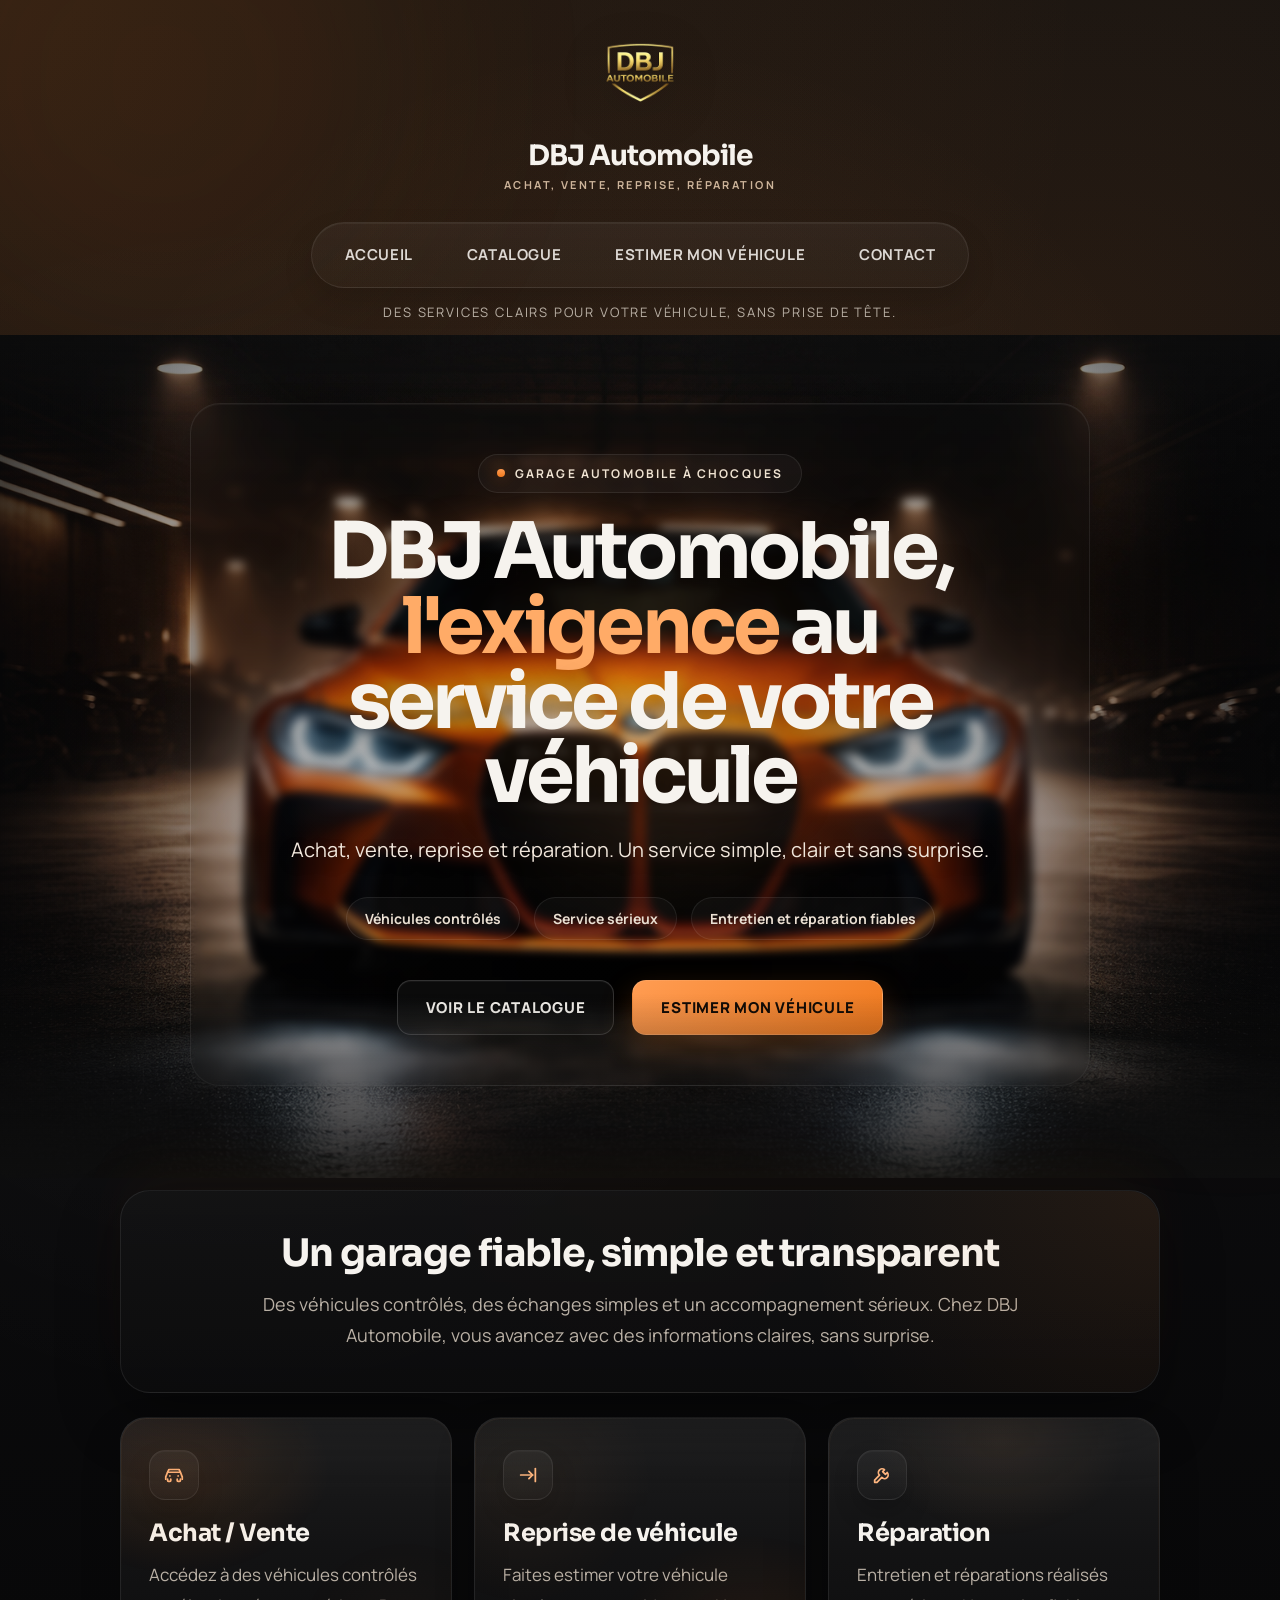
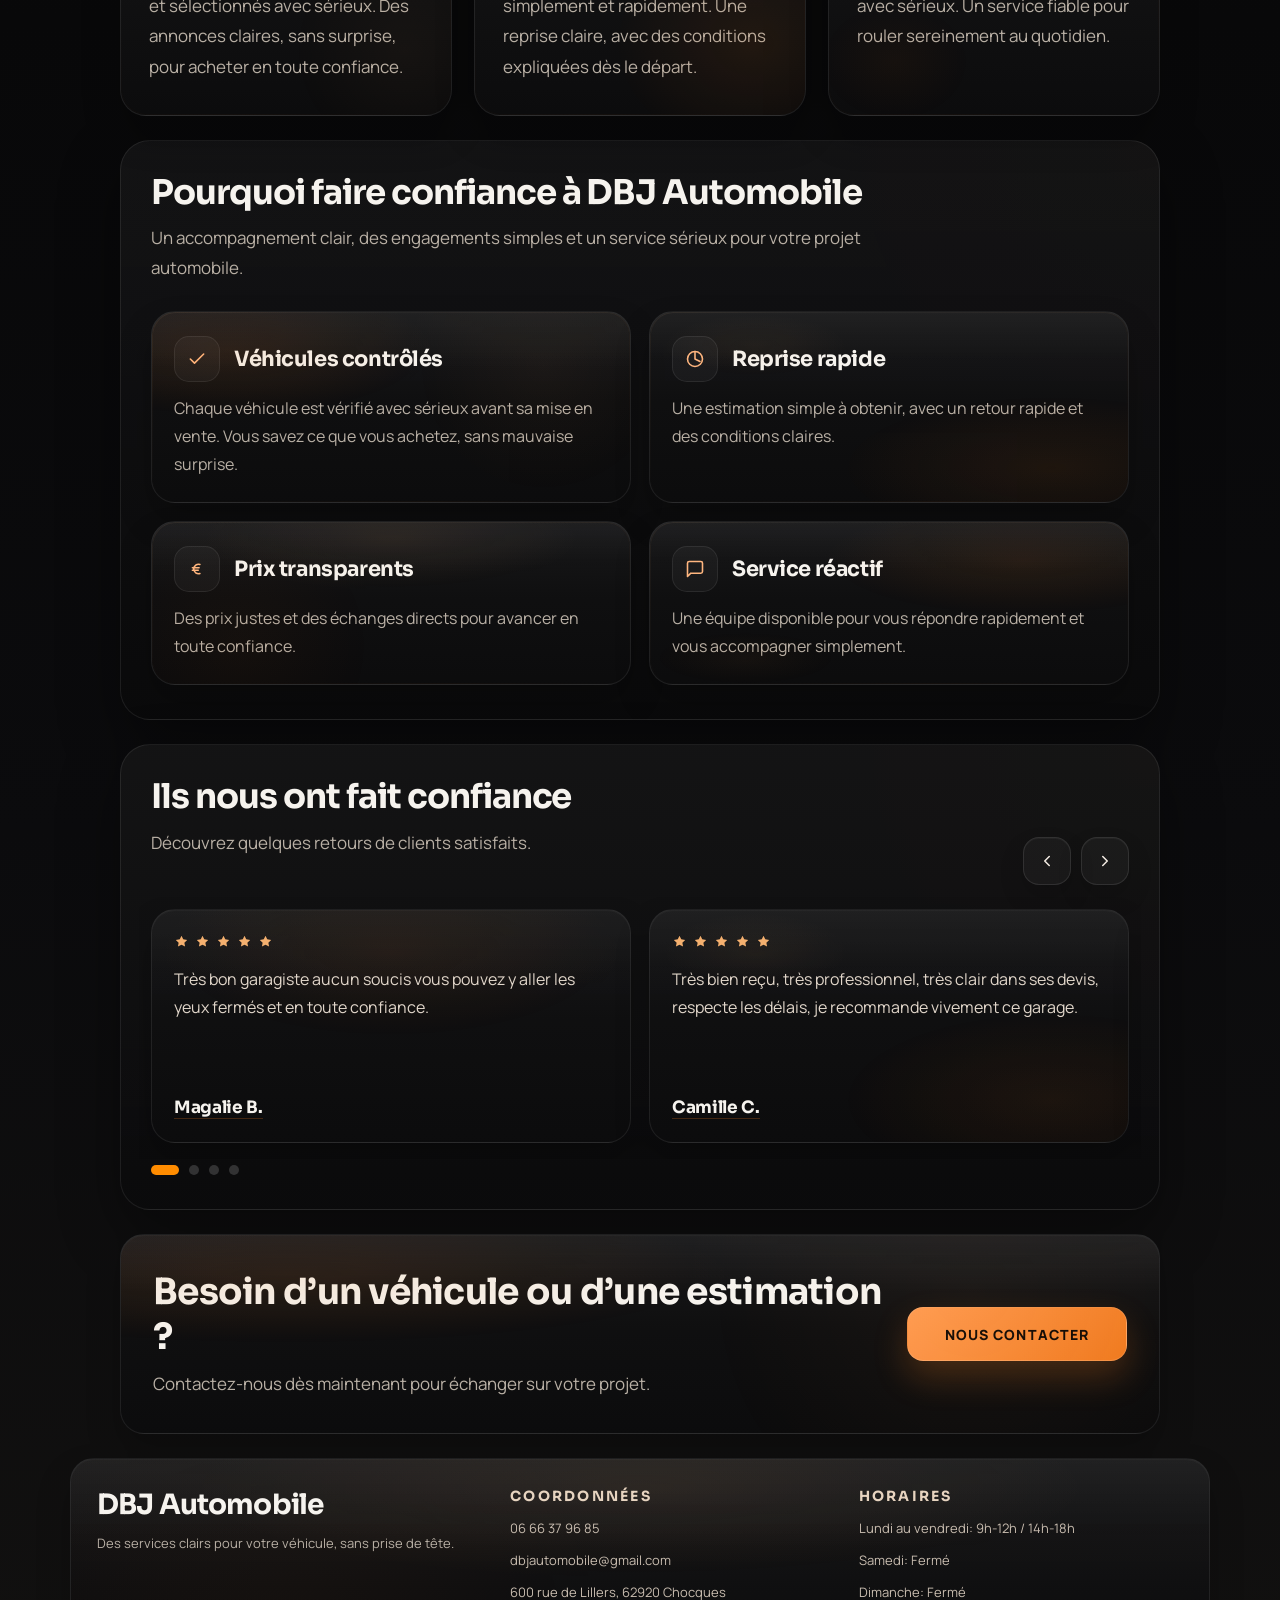
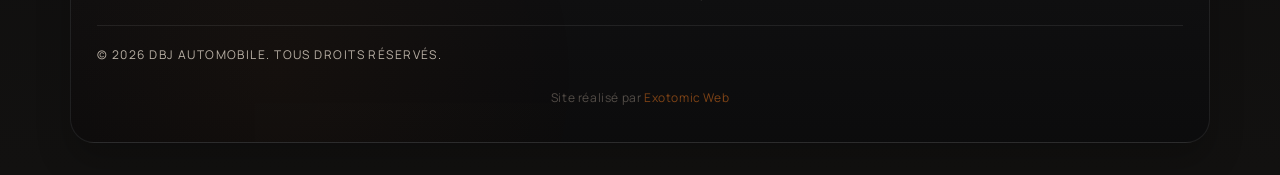
==== commit 7027796d: "final" ====
--- a/index.html
+++ b/index.html
@@ -1648,6 +1648,24 @@
         text-transform: uppercase;
       }
 
+      .signature {
+        margin-top: 24px;
+        font-size: 12px;
+        opacity: 0.5;
+        text-align: center;
+        letter-spacing: 0.05em;
+      }
+
+      .signature a {
+        color: #f07a1f;
+        text-decoration: none;
+        transition: opacity 0.25s ease;
+      }
+
+      .signature a:hover {
+        opacity: 0.8;
+      }
+
       @keyframes fadeUp {
         from {
           opacity: 0;
@@ -1677,10 +1695,54 @@
       }
 
       @media (max-width: 768px) {
+        body {
+          background:
+            radial-gradient(
+              circle at 50% 8%,
+              rgba(240, 122, 31, 0.06),
+              transparent 18%
+            ),
+            linear-gradient(
+              180deg,
+              rgba(27, 27, 28, 0.18),
+              rgba(16, 16, 17, 0.08) 46%,
+              rgba(12, 12, 13, 0.12)
+            ),
+            linear-gradient(180deg, #111111 0%, #0b0b0d 100%);
+        }
+
+        body::before,
+        body::after {
+          width: 24rem;
+          height: 24rem;
+          opacity: 0.3;
+          filter: blur(90px);
+        }
+
+        body::before {
+          top: -8rem;
+          left: -8rem;
+          background: rgba(240, 122, 31, 0.13);
+        }
+
+        body::after {
+          right: -9rem;
+          bottom: -10rem;
+          background: rgba(240, 122, 31, 0.07);
+        }
+
         .site-header {
           width: 100%;
           margin-top: 0;
-          padding: 16px 14px 8px;
+          padding: 16px 14px 0;
+          background:
+            linear-gradient(
+              180deg,
+              rgba(27, 27, 28, 0.96),
+              rgba(16, 16, 17, 0.98) 46%,
+              rgba(12, 12, 13, 1)
+            );
+          box-shadow: none;
         }
 
         .header-shell {
@@ -1723,18 +1785,29 @@
           min-height: 50px;
           font-size: 14px;
           text-align: center;
-          background: rgba(255, 255, 255, 0.04);
+          background: linear-gradient(
+            180deg,
+            rgba(255, 255, 255, 0.06),
+            rgba(255, 255, 255, 0.02)
+          );
           border: 1px solid rgba(255, 255, 255, 0.08);
           border-radius: 14px;
           padding: 10px 14px;
+          color: #f6f3ee;
+          box-shadow:
+            inset 0 1px 0 rgba(255, 255, 255, 0.04),
+            0 10px 20px rgba(0, 0, 0, 0.25);
+          backdrop-filter: blur(6px);
         }
 
         .slogan {
-          font-size: 12px;
+          font-size: 11px;
           line-height: 1.5;
+          letter-spacing: 0.12em;
+          opacity: 0.7;
           padding: 0 8px;
           max-width: 380px;
-          margin: 14px auto 0 auto;
+          margin: 14px auto 8px auto;
         }
 
         .hero-banner {
@@ -1742,7 +1815,15 @@
           min-height: 520px;
           padding: 38px 16px 64px;
           border-radius: 0;
-          margin-top: 6px;
+          margin-top: 0;
+          background:
+            linear-gradient(
+              to top,
+              rgba(0, 0, 0, 0.85) 0%,
+              rgba(0, 0, 0, 0.4) 40%,
+              rgba(0, 0, 0, 0.1) 70%
+            ),
+            url("images/hero.jpg") center / cover no-repeat;
         }
 
         .hero-overlay {
@@ -2631,6 +2712,10 @@
           </div>
         </div>
         <p class="footer-note">© 2026 DBJ Automobile. Tous droits réservés.</p>
+        <p class="signature">
+          Site réalisé par
+          <a href="https://exotomicweb.fr" target="_blank">Exotomic Web</a>
+        </p>
       </div>
     </footer>
   </body>
